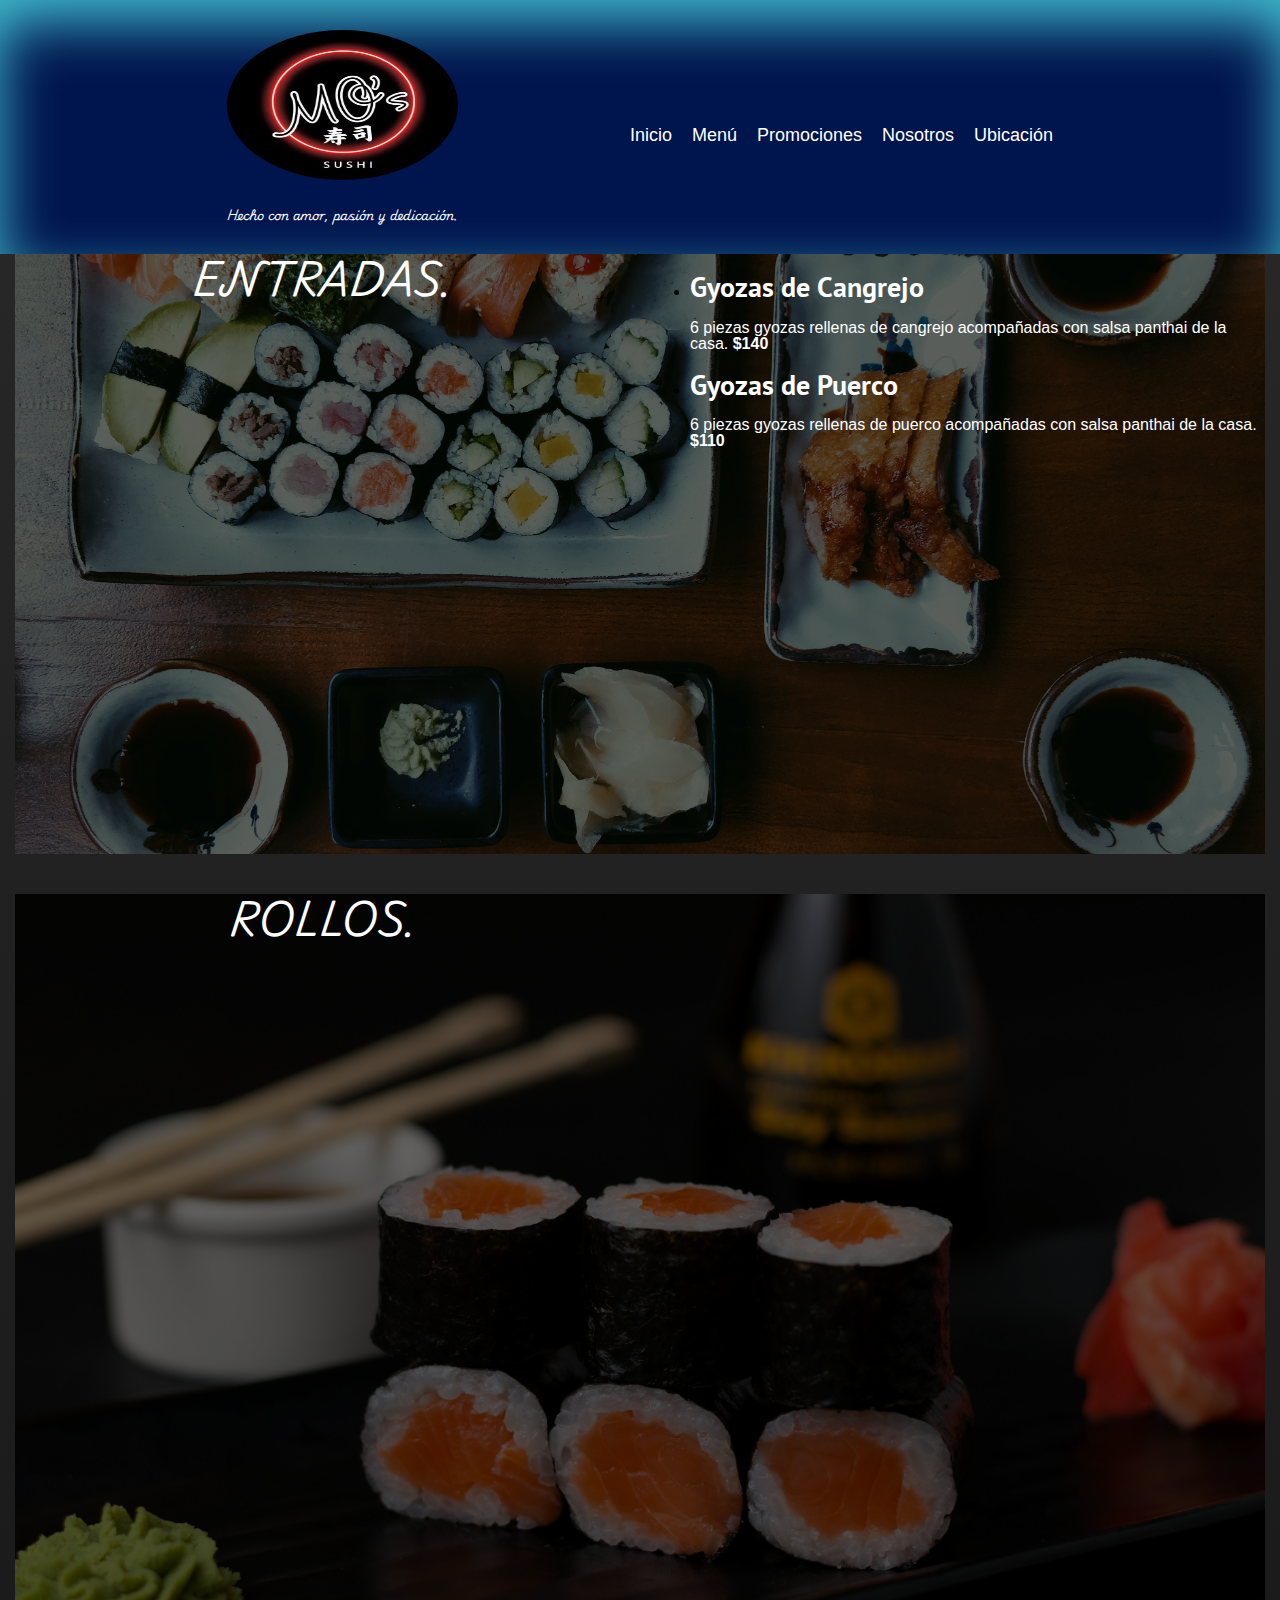
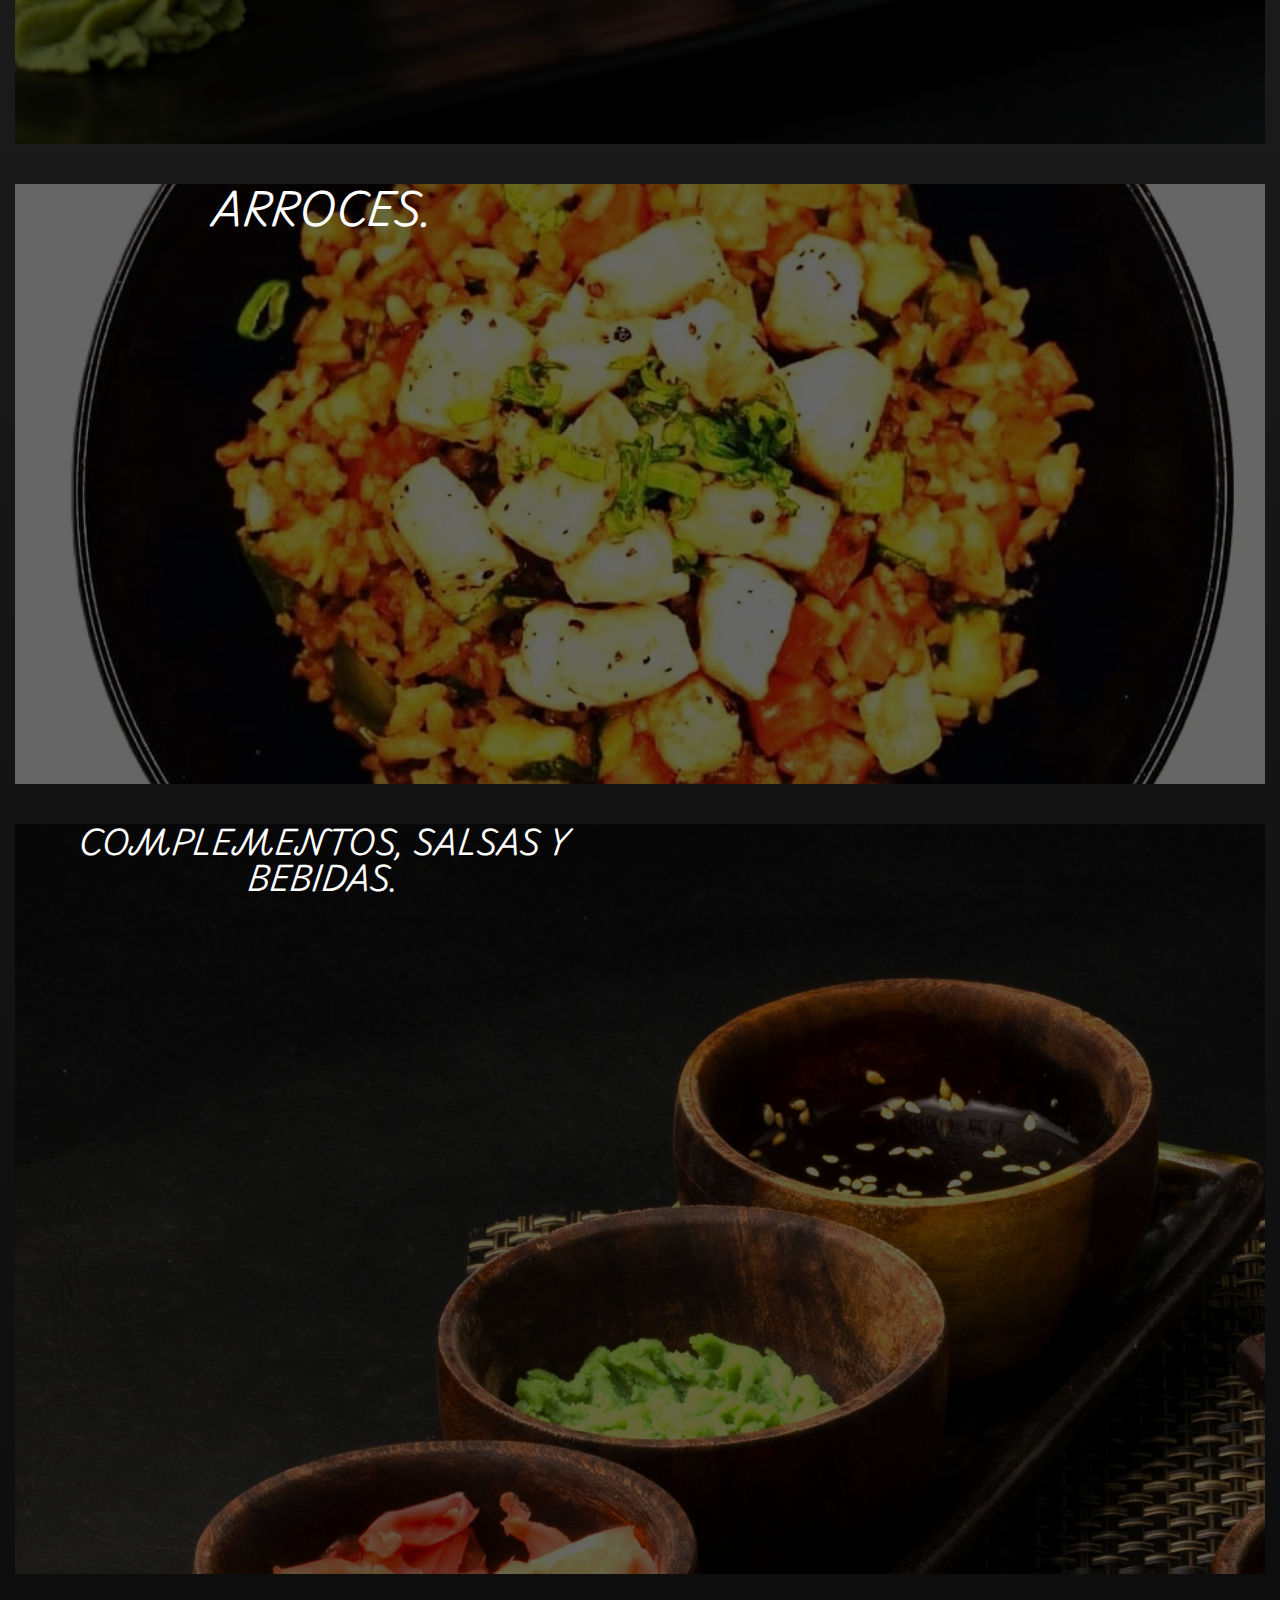
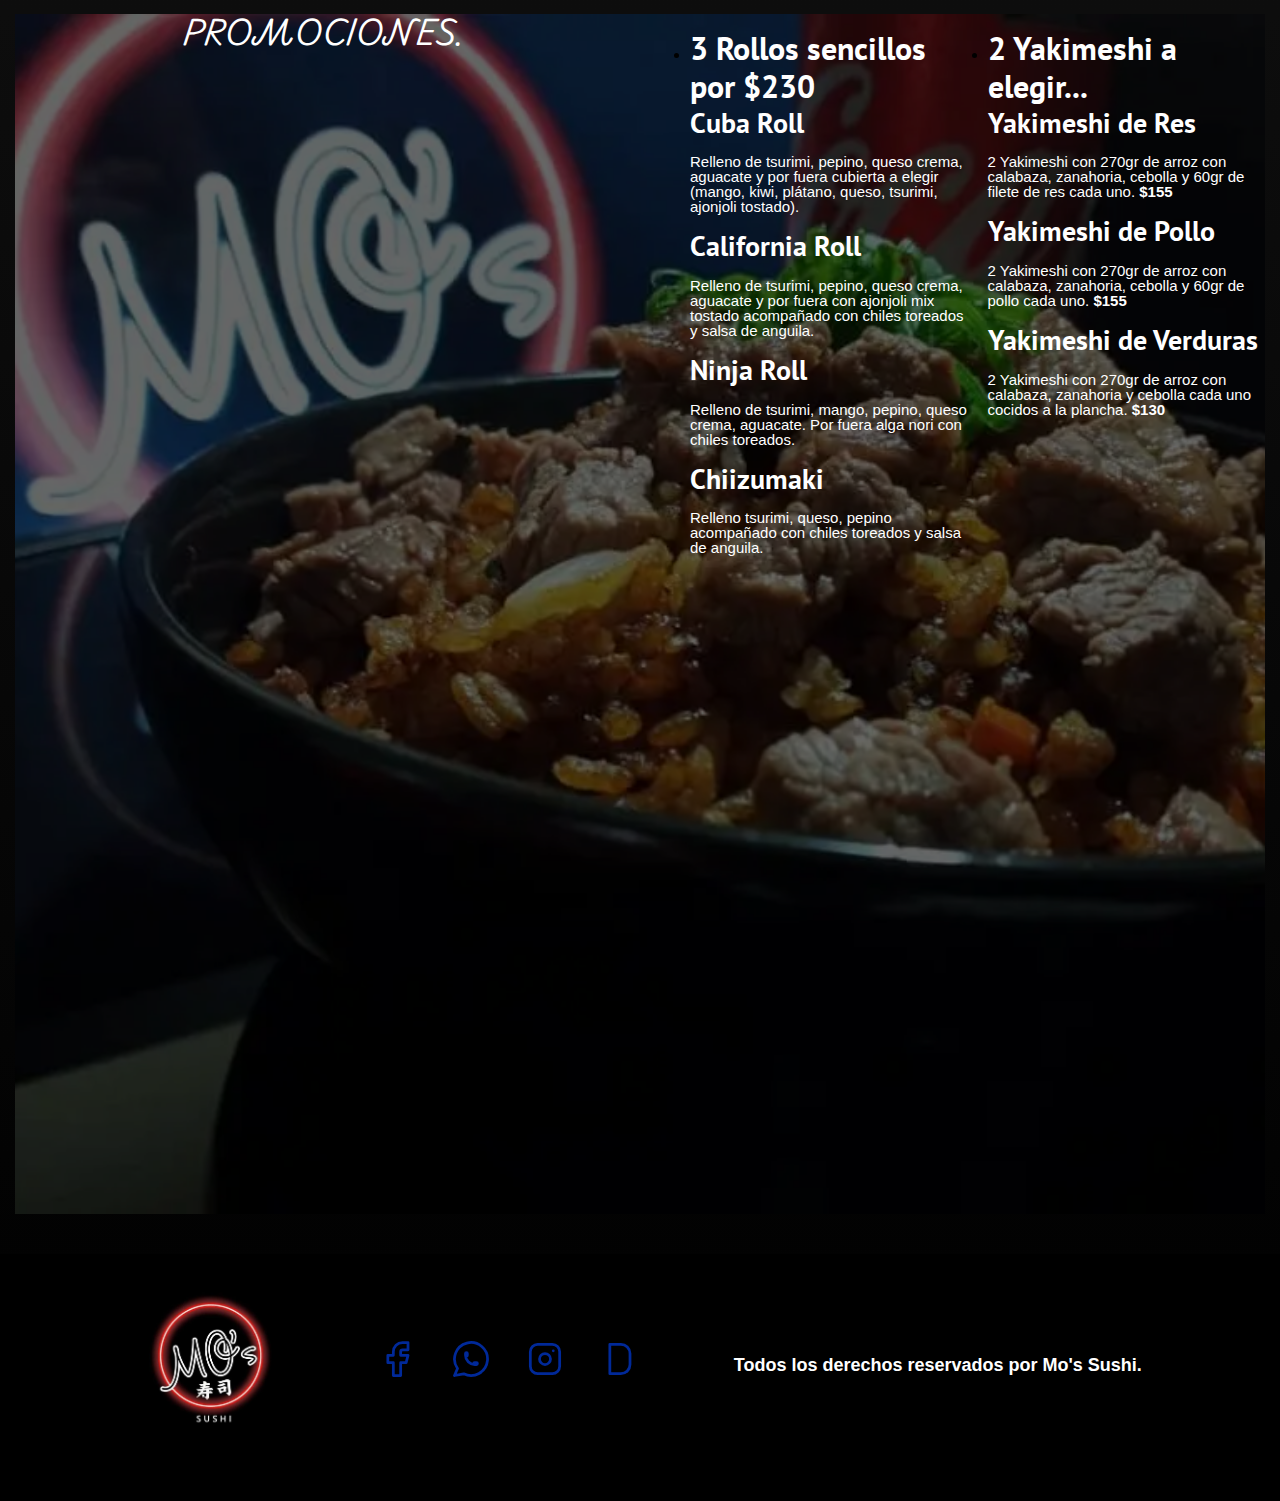
==== menu.html @ 06db09d9 "Proyecto de sushi" ====
<!DOCTYPE html>
<html lang="en">

<head>
    <meta charset="UTF-8">
    <meta name="viewport" content="width=device-width, initial-scale=1.0">
    <title>Sushi Mos Menu</title>
    <link rel="prefetch" href="menu.html" as="document">
    <link rel="preload" href="css/normalize.css" as="style">
    <link rel="stylesheet" href="css/normalize.css">
    <link rel="preload" href="css/styles.css" as="style">
    <link rel="stylesheet" href="css/styles.css">
    <link rel="preload"
        href="https://fonts.googleapis.com/css2?family=PT+Sans:ital,wght@0,400;0,700;1,400;1,700&display=swap"
        crossorigin="crossorigin" as="font">
    <link href="https://fonts.googleapis.com/css2?family=PT+Sans:ital,wght@0,400;0,700;1,400;1,700&display=swap"
        rel="stylesheet">
    <link rel="preload"
        href="https://fonts.googleapis.com/css2?family=Open+Sans:ital,wght@0,300..800;1,300..800&family=PT+Sans:ital,wght@0,400;0,700;1,400;1,700&display=swap"
        crossorigin="crossorigin" as="font">
    <link
        href="https://fonts.googleapis.com/css2?family=Open+Sans:ital,wght@0,300..800;1,300..800&family=PT+Sans:ital,wght@0,400;0,700;1,400;1,700&display=swap"
        rel="stylesheet">
    <link rel="preload" href="https://fonts.googleapis.com/css2?family=Playwrite+DK+Loopet:wght@100..400&display=swap"
        crossorigin="crossorigin" as="font">
    <link href="https://fonts.googleapis.com/css2?family=Playwrite+DK+Loopet:wght@100..400&display=swap"
        rel="stylesheet" as="font">
</head>

<body>
    <header class="header centro">
        <div class="contenedor">
            <div class="barra">
                <a href="index.html">
                    <picture>
                        <source loading="lazy" srcset="src/mos.webp" type="image/webp">
                        <img class="logo" src="src/mos.jpg" alt="Logotipo">
                    </picture>
                    <p class="slogan">Hecho con amor, pasión y dedicación.</p>
                </a>
                <div class="nav-bg">
                    <nav class="navegacion">
                        <a href="index.html" class="navegacion__enlace">Inicio</a>
                        <a href="menu.html" class="navegacion__enlace">Menú</a>
                        <a href="promo.html" class="navegacion__enlace">Promociones</a>
                        <a href="nosotros.html" class="navegacion__enlace">Nosotros</a>
                        <a href="ubicacion.html" class="navegacion__enlace">Ubicación</a>
                    </nav>
                </div>
            </div>
        </div>
    </header>

    <main class="separador">
        <div class="espacio">
            <section class="fondo-entrada">
                <div class="oscuro acomodar">
                    <h2 class="centrar-text no-margin">ENTRADAS.</h2>
                    <div>
                        <ul class="parrafoMenu">
                            <li>
                                <h4>Gyozas de Cangrejo</h4>
                                <p>6 piezas gyozas rellenas de cangrejo acompañadas con salsa panthai de la casa.
                                    <span>$140</span></p>
                            </li>
                            <li>
                                <h4>Gyozas de Puerco</h4>
                                <p>6 piezas gyozas rellenas de puerco acompañadas con salsa panthai de la casa.
                                    <span>$110</span></p>
                            </li>
                        </ul>
                    </div>
                </div>
            </section>
            <section class="fondo-rollo">
                <div class="oscuro acomodar">
                    <h2 class="centrar-text no-margin">ROLLOS.</h2>
                    <div>
                        <ul class="parrafoMenu acomodar">
                            <li>
                                <h4>Ninja Roll</h4>
                                <p>Relleno de tsurimi, mango, pepino, queso crema, aguacate. Por fuera alga nori con
                                    chiles toreados y salsa de anguila. <span>$100</span></p>

                                <h4>Chiizumaki</h4>
                                <p>Acompañado con 100gr de arroz, relleno a elegir (tsurimi con queso, pepino con queso,
                                    queso), cubierto de alga nori con chiles toreados y salsa de anguila.
                                    <span>$95</span></p>

                                <h4>Cuba Roll</h4>
                                <p>Relleno de tsurimi, pepino, queso crema, aguacate y por fuera 2 cubiertas a elegir
                                    (mango, kiwi, queso, tsurimi, ajonjoli tostado). <span>$90</span></p>

                                <h4>California Roll</h4>
                                <p>Relleno de tsurimi, pepino, queso crema, aguacate y por fuera con ajonjoli mix
                                    tostado acompañado con chiles toreados y salsa de anguila. <span>$90</span></p>
                            </li>
                        </ul>
                    </div>
                </div>
            </section>
            <section class="fondo-arroz">
                <div class="oscuro acomodar">
                    <h2 class="centrar-text no-margin">ARROCES.</h2>
                    <div>
                        <ul class="parrafoMenu acomodar">
                            <li>
                                <h4>Yakimeshi de Res</h4>
                                <p>270gr de arroz frito con calabaza, zanahoria, cebolla y 60gr de filete de res
                                    acompañado con chiles toreados. <span>$90</span></p>

                                <h4>Yakimeshi de Pollo</h4>
                                <p>270gr de arroz frito con calabaza, zanahoria, cebolla y 60gr de pollo acompañado con
                                    chiles toreados. <span>$85</span></p>

                                <h4>Yakimeshi de Verduras</h4>
                                <p>270gr de arroz frito con calabaza, zanahoria y cebolla, cocido a la plancha
                                    acompañado con chiles toreados. <span>$75</span></p>
                            </li>
                        </ul>
                    </div>
                </div>
            </section>
            <section class="fondo-salsa">
                <div class="oscuro acomodar">
                    <h2 class="centrar-text no-margin">COMPLEMENTOS, SALSAS Y BEBIDAS.</h2>
                    <div>
                        <ul class="parrafoMenu acomodar">
                            <li>
                                <h4>Acompaña tus platillos con:</h4>
                                <p>Salsa de anguila <span>$17</span></p>
                                <p>Salsa Panthai de la casa <span>$17</span></p>
                                <p>60gr de filete de res a la plancha <span>$15</span></p>
                                <p>60 gr de pollo a la plancha <span>$13</span></p>
                                <p>Mayonesa de morita <span>$12</span></p>
                                <p>Soya con chiles toreados <span>$9</span></p>
                                <p>Soya natural <span>$6</span></p>
                            </li>
                            <li>
                                <h4>Para tomar...</h4>
                                <p>Coca Cola 600ml <span>$30</span></p>
                                <p>Coca Cola light 600ml <span>$30</span></p>
                                <p>Delaware punch 600ml <span>$30</span></p>
                                <p>Sidral Mundet 600ml <span>$30</span></p>
                                <p>Sprite 600ml <span>$30</span></p>
                            </li>
                        </ul>
                    </div>
                </div>
            </section>
            <section class="fondo-promo">
                <div class="oscuro acomodar">
                    <h2 class="centrar-text no-margin">PROMOCIONES.</h2>
                    <ul class=" acomodar reducir">
                        <li>
                            <h3>3 Rollos sencillos por <span>$230</span></h3>
                            <h4>Cuba Roll</h4>
                            <p>Relleno de tsurimi, pepino, queso crema, aguacate y por fuera cubierta a elegir (mango,
                                kiwi, plátano, queso, tsurimi, ajonjoli tostado).</p>
                            <h4>California Roll</h4>
                            <p>Relleno de tsurimi, pepino, queso crema, aguacate y por fuera con ajonjoli mix tostado
                                acompañado con chiles toreados y salsa de anguila.</p>
                            <h4>Ninja Roll</h4>
                            <p>Relleno de tsurimi, mango, pepino, queso crema, aguacate. Por fuera alga nori con chiles
                                toreados.</p>
                            <h4>Chiizumaki</h4>
                            <p>Relleno tsurimi, queso, pepino acompañado con chiles toreados y salsa de anguila.</p>
                        </li>
                        <li>
                            <h3>2 Yakimeshi a elegir...</h3>
                            <h4>Yakimeshi de Res</h4>
                            <p>2 Yakimeshi con 270gr de arroz con calabaza, zanahoria, cebolla y 60gr de filete de res
                                cada uno. <span>$155</span></p>
                            <h4>Yakimeshi de Pollo</h4>
                            <p>2 Yakimeshi con 270gr de arroz con calabaza, zanahoria, cebolla y 60gr de pollo cada uno.
                                <span>$155</span></p>
                            <h4>Yakimeshi de Verduras</h4>
                            <p>2 Yakimeshi con 270gr de arroz con calabaza, zanahoria y cebolla cada uno cocidos a la
                                plancha. <span>$130</span></p>
                        </li>
                    </ul>
                </div>
            </section>
        </div>
    </main>

    <footer class="footer">
        <div class="contenedor">
            <div class="barra">
                <a href="index.html">
                    <picture>
                        <source loading="lazy" srcset="src/mos.webp" type="image/webp">
                        <img class="logo" src="src/mos.jpg" alt="Logotipo">
                    </picture>
                </a>
                <div class="iconos">
                    <a href="https://www.facebook.com/profile.php?id=100039677903976&mibextid=ZbWKwL">
                        <svg xmlns="http://www.w3.org/2000/svg" class="icon icon-tabler icon-tabler-brand-facebook"
                            width="44" height="44" viewBox="0 0 24 24" stroke-width="1.5" stroke="#002999" fill="none"
                            stroke-linecap="round" stroke-linejoin="round">
                            <path stroke="none" d="M0 0h24v24H0z" fill="none" />
                            <path d="M7 10v4h3v7h4v-7h3l1 -4h-4v-2a1 1 0 0 1 1 -1h3v-4h-3a5 5 0 0 0 -5 5v2h-3" />
                        </svg>
                    </a>
                    <a href="ubicacion.html">
                        <svg xmlns="http://www.w3.org/2000/svg" class="icon icon-tabler icon-tabler-brand-whatsapp"
                            width="44" height="44" viewBox="0 0 24 24" stroke-width="1.5" stroke="#002999" fill="none"
                            stroke-linecap="round" stroke-linejoin="round">
                            <path stroke="none" d="M0 0h24v24H0z" fill="none" />
                            <path d="M3 21l1.65 -3.8a9 9 0 1 1 3.4 2.9l-5.05 .9" />
                            <path
                                d="M9 10a.5 .5 0 0 0 1 0v-1a.5 .5 0 0 0 -1 0v1a5 5 0 0 0 5 5h1a.5 .5 0 0 0 0 -1h-1a.5 .5 0 0 0 0 1" />
                        </svg>
                    </a>
                    <a href="https://www.instagram.com/invites/contact/?igsh=rjx7z2upl3a8&utm_content=nuzlxtv">
                        <svg xmlns="http://www.w3.org/2000/svg" class="icon icon-tabler icon-tabler-brand-instagram"
                            width="44" height="44" viewBox="0 0 24 24" stroke-width="1.5" stroke="#002999" fill="none"
                            stroke-linecap="round" stroke-linejoin="round">
                            <path stroke="none" d="M0 0h24v24H0z" fill="none" />
                            <path d="M4 4m0 4a4 4 0 0 1 4 -4h8a4 4 0 0 1 4 4v8a4 4 0 0 1 -4 4h-8a4 4 0 0 1 -4 -4z" />
                            <path d="M12 12m-3 0a3 3 0 1 0 6 0a3 3 0 1 0 -6 0" />
                            <path d="M16.5 7.5l0 .01" />
                        </svg>
                    </a>
                    <a href="ubicacion.html">
                        <svg xmlns="http://www.w3.org/2000/svg" class="icon icon-tabler icon-tabler-letter-d" width="44"
                            height="44" viewBox="0 0 24 24" stroke-width="1.5" stroke="#002999" fill="none"
                            stroke-linecap="round" stroke-linejoin="round">
                            <path stroke="none" d="M0 0h24v24H0z" fill="none" />
                            <path d="M7 4h6a5 5 0 0 1 5 5v6a5 5 0 0 1 -5 5h-6v-16" />
                        </svg>
                    </a>
                </div>
                <p class="parrafo-footer">Todos los derechos reservados por Mo's Sushi. </p>
            </div>
        </div>
    </footer>
    <script src="js/modernizer.js"></script>
    <script src="js/efecto.js"></script>
</body>

</html>
---- css/styles.css ----
:root {
    --fuenteTit: 'PT Sans', sans-serif;
    --fuentePar: 'Open Sand', sans-serif;
    --slogP: "Playwrite DK Loopet", cursive;
    --sec: #00144d;
    --sec2: #002999;
    --secC: #528ab8;
    --neon: #6ef5fa;
    --blan: #fff;
    --neg: #000;
    --mate: #292929;
}

html {
    box-sizing: border-box;
    font-size: 62.5%;
}

*,
*:before,
*:after {
    box-sizing: inherit;
}

body {
    font-family: var(--fuentePar);
    font-size: 1.6rem;
    line-height: 2;
    background-image: linear-gradient(to top, var(--neg) 0%, var(--mate) 100%);
}

/*global*/
.contenedor {
    width: min(100%, 120rem);
    margin: 0 auto;
}

a {
    text-decoration: none;
}

h1,
h2,
h3,
h4 {
    font-family: var(--fuenteTit);
    line-height: 1.2;
    color: var(--blan);
    margin: 0;
}

h1 {
    font-size: 4.8rem;
}

h2 {
    font-size: 4rem;
    font-family: var(--slogP);
}

h3 {
    font-size: 3.2rem;
}

h4 {
    font-size: 2.8rem;
}

p {
    color: var(--blan);
}

img {
    width: 100%;
}

/*utilidades*/
.no-margin {
    margin: 0;
}

.no-padding {
    padding: 0;
}

.centrar-text {
    text-align: center;
}

.centro {
    text-align: center;
}

/*Parte de la barra de navegacion*/
@media(max-width: 768px) {
    .slogan {
        font-size: 1.2rem;
        font-family: var(--slogP);
        background-color: var(--neg);
        margin-top: -1.1rem;
    }
}

.slogan {
    font-size: 1.2rem;
    font-family: var(--slogP);
}

@media(min-width: 768px) {
    .header {
        /*background-color: var(--sec);
        box-shadow: inset 0 0 2rem var(--neon), 0 0 2rem var(--neon);*/
        background-color: var(--sec);
        -webkit-box-shadow: inset 1px 23px 58px -2px rgba(84, 242, 247, 0.78);
        -moz-box-shadow: inset 1px 23px 58px -2px rgba(84, 242, 247, 0.78);
        box-shadow: inset 1px 23px 58px -2px rgba(84, 242, 247, 0.78);
    }
}

.header {
    /*
    background-color: var(--sec);
    box-shadow: inset 0 0 2rem var(--neon);*/
    background-color: var(--sec);
    -webkit-box-shadow: inset 1px 23px 58px -2px rgba(84, 242, 247, 0.78);
    -moz-box-shadow: inset 1px 23px 58px -2px rgba(84, 242, 247, 0.78);
    box-shadow: inset 1px 23px 58px -2px rgba(84, 242, 247, 0.78);
}

@media(min-width: 768px) {
    .barra {
        display: flex;
        justify-content: space-evenly;
        align-items: center;
        padding: 1.5rem;
        padding-top: 3rem;
    }
}

@media(min-width: 768px) {
    .logo {
        height: 15rem;
        width: 100%;
        border-radius: 50%;
    }
}

@media(min-width: 768px) {
    .navegacion {
        display: flex;
        gap: 2rem;
    }
}

.navegacion__enlace {
    display: block;
    text-align: center;
    font-size: 1.8rem;
    color: var(--blan);
}

.navegacion a:hover {
    background-color: var(--secC);
    border-radius: 1rem;
    cursor: pointer;
}

.webp .imagen {
    background-image: url(../src/1.webp);
}

.no-webp .imagen {
    background-image: url(../src/1.jpeg);
}

.imagen {
    height: 70rem;
    background-size: cover;
    background-repeat: no-repeat;
    background-position: center center;
    margin-bottom: 4rem;
}

.webp .imagen2 {
    background-image: url(../src/2.webp);
}

.no-webp .imagen2 {
    background-image: url(../src/2.jpeg);
}

.imagen2 {
    height: 70rem;
    background-size: cover;
    background-repeat: no-repeat;
    background-position: center center;
    margin-bottom: 4rem;
}

.webp .imagen3 {
    background-image: url(../src/3.webp);
}

.no-webp .imagen3 {
    background-image: url(../src/3.jpeg);
}

.imagen3 {
    height: 70rem;
    background-size: cover;
    background-repeat: no-repeat;
    background-position: center center;
    margin-bottom: 4rem;
}

.imagen__texto {
    text-align: center;
    font-weight: normal;
}

.cursiva {
    font-style: italic;
}

.ver p {
    font-size: 2.2rem;
    font-weight: normal;
    background-color: var(--sec);
    border-radius: 1rem;
    cursor: pointer;
    width: 15rem;
    text-transform: uppercase;
    margin: -3rem;

}

.ver p:hover {
    background-color: var(--secC);
}

.boton-centro {
    display: grid;
    place-items: center;
    margin-top: 40rem;
}

/*Parte menú*/
.parrafoMenu {
    opacity: 0;
    transition: opacity 1s ease-in-out;
}

.parrafoMenu.visible {
    opacity: 1;
}

.separador {
    line-height: 1;
}

.espacio {
    padding: 0 1.5rem;
}

.webp .fondo-entrada {
    background-image: url(../src/5.webp);
}

.no-webp .fondo-entrada {
    background-image: url(../src/5.jpg);
}

.fondo-entrada {
    height: 60rem;
    background-size: cover;
    background-repeat: no-repeat;
    background-position: center center;
    margin-bottom: 4rem;
}

.oscuro {
    background-color: rgba(0, 0, 0, 0.6);
    height: 100%;
    ;
}

.webp .fondo-rollo {
    background-image: url(../src/6.webp);
}

.no-webp .fondo-rollo {
    background-image: url(../src/6.jpg);
}

.fondo-rollo {
    height: 85rem;
    background-size: cover;
    background-repeat: no-repeat;
    background-position: center center;
    margin-bottom: 4rem;
}

.webp .fondo-arroz {
    background-image: url(../src/7.webp);
}

.no-webp .fondo-arroz {
    background-image: url(../src/7.jpeg);
}

.fondo-arroz {
    height: 60rem;
    background-size: cover;
    background-repeat: no-repeat;
    background-position: center center;
    margin-bottom: 4rem;
}

.webp .fondo-salsa {
    background-image: url(../src/8.webp);
}

.no-webp .fondo-salsa {
    background-image: url(../src/8.jpg);
}

.fondo-salsa {
    height: 75rem;
    background-size: cover;
    background-repeat: no-repeat;
    background-position: center center;
    margin-bottom: 4rem;
}

.fondo-salsa h2 {
    font-size: 3rem;
}

.webp .fondo-promo {
    background-image: url(../src/9.webp);
}

.no-webp .fondo-promo {
    background-image: url(../src/9.jpeg);
}

.fondo-promo {
    height: 120rem;
    background-size: cover;
    background-repeat: no-repeat;
    background-position: center center;
    margin-bottom: 4rem;
}

.fondo-promo h2 {
    font-size: 3rem;
}

.webp .fondo-promo2 {
    background-image: url(../src/10.webp);
}

.no-webp .fondo-promo2 {
    background-image: url(../src/10.jpg);
}

.fondo-promo2 {
    height: 120rem;
    background-size: cover;
    background-repeat: no-repeat;
    background-position: center center;
    margin-bottom: 4rem;
}

.fondo-promo2 h2 {
    font-size: 3rem;
}

span {
    font-weight: bold;
}

@media(min-width: 768px) {
    .acomodar {
        display: grid;
        grid-template-columns: repeat(2, 1fr);
        gap: 2rem;
    }
}

@media(min-width: 768px) {
    .acomodar2 {
        text-align: justify;
        display: grid;
        grid-template-columns: repeat(2, 1fr);
        gap: 4rem;
        list-style: none;
        margin-top: 3rem;
    }
}

@media(min-width: 768px) {
    .reducir {
        font-size: 1.5rem;
    }
}

/*sección nosotros*/

.nosotros,
h1 {
    display: grid;
    grid-template-rows: repeat(2, auto);
    padding: 1.5rem;
}

@media(min-width: 768px) {
    .nosotros {
        grid-template-columns: repeat(2, 1fr);
        column-gap: 2rem;
    }
}

.nosotros__imagen {
    grid-row: 1/2;
    border-radius: .5rem;
}

@media(min-width: 768px) {
    .nosotros__imagen {
        grid-column: 2/3;
    }
}

/*sección ubicación*/
@media(min-width: 768px) {
    .cp {
        display: grid;
        grid-template-columns: 2fr 1fr;
        column-gap: 4rem;
    }
}

.texto {
    font-family: var(--slogP);
    font-size: 1.2rem;
}

.pading {
    padding: .7rem;
}

.ubica,
h1 {
    display: grid;
    grid-template-rows: repeat(2, auto);
    padding: 1.5rem;
}

.cursiva {
    font-family: var(--slogP);
}

@media(min-width: 768px) {
    .ubica {
        grid-template-columns: repeat(2, 1fr);
        column-gap: 2rem;
    }
}

.imagenDidi {
    height: 7rem;
    width: 7rem;
    border-radius: 1rem;
}

.imagenPedido {
    height: 60rem;
}

.sidebar {
    padding: 1.5rem;
}

.puntos {
    list-style: none;
}

.widget-side {
    border-bottom: 1px solid var(--sec2);
    margin-bottom: 2rem;
}

.widget-side:last-of-type {
    border: none;
    margin-bottom: 0;
}

.widget-side_label,
.side_label {
    font-family: var(--fuenteTit);
    font-weight: bold;
    font-size: 2rem;
}

.widget-side_info,
.side_info {
    font-weight: normal;
    font-size: 2rem;
}

/*Parte footer*/
.footer {
    background-color: var(--neg);
    font-size: 1.8rem;
    color: var(--blan);
    padding-bottom: 4rem;
}

.iconos {
    display: flex;
    justify-content: space-between;
    align-items: center;
    gap: 3rem;
    padding: 1rem;
}

.parrafo-footer {
    font-weight: bold;
    padding: 1rem;
}
---- css/styles.css ----
:root {
    --fuenteTit: 'PT Sans', sans-serif;
    --fuentePar: 'Open Sand', sans-serif;
    --slogP: "Playwrite DK Loopet", cursive;
    --sec: #00144d;
    --sec2: #002999;
    --secC: #528ab8;
    --neon: #6ef5fa;
    --blan: #fff;
    --neg: #000;
    --mate: #292929;
}

html {
    box-sizing: border-box;
    font-size: 62.5%;
}

*,
*:before,
*:after {
    box-sizing: inherit;
}

body {
    font-family: var(--fuentePar);
    font-size: 1.6rem;
    line-height: 2;
    background-image: linear-gradient(to top, var(--neg) 0%, var(--mate) 100%);
}

/*global*/
.contenedor {
    width: min(100%, 120rem);
    margin: 0 auto;
}

a {
    text-decoration: none;
}

h1,
h2,
h3,
h4 {
    font-family: var(--fuenteTit);
    line-height: 1.2;
    color: var(--blan);
    margin: 0;
}

h1 {
    font-size: 4.8rem;
}

h2 {
    font-size: 4rem;
    font-family: var(--slogP);
}

h3 {
    font-size: 3.2rem;
}

h4 {
    font-size: 2.8rem;
}

p {
    color: var(--blan);
}

img {
    width: 100%;
}

/*utilidades*/
.no-margin {
    margin: 0;
}

.no-padding {
    padding: 0;
}

.centrar-text {
    text-align: center;
}

.centro {
    text-align: center;
}

/*Parte de la barra de navegacion*/
@media(max-width: 768px) {
    .slogan {
        font-size: 1.2rem;
        font-family: var(--slogP);
        background-color: var(--neg);
        margin-top: -1.1rem;
    }
}

.slogan {
    font-size: 1.2rem;
    font-family: var(--slogP);
}

@media(min-width: 768px) {
    .header {
        /*background-color: var(--sec);
        box-shadow: inset 0 0 2rem var(--neon), 0 0 2rem var(--neon);*/
        background-color: var(--sec);
        -webkit-box-shadow: inset 1px 23px 58px -2px rgba(84, 242, 247, 0.78);
        -moz-box-shadow: inset 1px 23px 58px -2px rgba(84, 242, 247, 0.78);
        box-shadow: inset 1px 23px 58px -2px rgba(84, 242, 247, 0.78);
    }
}

.header {
    /*
    background-color: var(--sec);
    box-shadow: inset 0 0 2rem var(--neon);*/
    background-color: var(--sec);
    -webkit-box-shadow: inset 1px 23px 58px -2px rgba(84, 242, 247, 0.78);
    -moz-box-shadow: inset 1px 23px 58px -2px rgba(84, 242, 247, 0.78);
    box-shadow: inset 1px 23px 58px -2px rgba(84, 242, 247, 0.78);
}

@media(min-width: 768px) {
    .barra {
        display: flex;
        justify-content: space-evenly;
        align-items: center;
        padding: 1.5rem;
        padding-top: 3rem;
    }
}

@media(min-width: 768px) {
    .logo {
        height: 15rem;
        width: 100%;
        border-radius: 50%;
    }
}

@media(min-width: 768px) {
    .navegacion {
        display: flex;
        gap: 2rem;
    }
}

.navegacion__enlace {
    display: block;
    text-align: center;
    font-size: 1.8rem;
    color: var(--blan);
}

.navegacion a:hover {
    background-color: var(--secC);
    border-radius: 1rem;
    cursor: pointer;
}

.webp .imagen {
    background-image: url(../src/1.webp);
}

.no-webp .imagen {
    background-image: url(../src/1.jpeg);
}

.imagen {
    height: 70rem;
    background-size: cover;
    background-repeat: no-repeat;
    background-position: center center;
    margin-bottom: 4rem;
}

.webp .imagen2 {
    background-image: url(../src/2.webp);
}

.no-webp .imagen2 {
    background-image: url(../src/2.jpeg);
}

.imagen2 {
    height: 70rem;
    background-size: cover;
    background-repeat: no-repeat;
    background-position: center center;
    margin-bottom: 4rem;
}

.webp .imagen3 {
    background-image: url(../src/3.webp);
}

.no-webp .imagen3 {
    background-image: url(../src/3.jpeg);
}

.imagen3 {
    height: 70rem;
    background-size: cover;
    background-repeat: no-repeat;
    background-position: center center;
    margin-bottom: 4rem;
}

.imagen__texto {
    text-align: center;
    font-weight: normal;
}

.cursiva {
    font-style: italic;
}

.ver p {
    font-size: 2.2rem;
    font-weight: normal;
    background-color: var(--sec);
    border-radius: 1rem;
    cursor: pointer;
    width: 15rem;
    text-transform: uppercase;
    margin: -3rem;

}

.ver p:hover {
    background-color: var(--secC);
}

.boton-centro {
    display: grid;
    place-items: center;
    margin-top: 40rem;
}

/*Parte menú*/
.parrafoMenu {
    opacity: 0;
    transition: opacity 1s ease-in-out;
}

.parrafoMenu.visible {
    opacity: 1;
}

.separador {
    line-height: 1;
}

.espacio {
    padding: 0 1.5rem;
}

.webp .fondo-entrada {
    background-image: url(../src/5.webp);
}

.no-webp .fondo-entrada {
    background-image: url(../src/5.jpg);
}

.fondo-entrada {
    height: 60rem;
    background-size: cover;
    background-repeat: no-repeat;
    background-position: center center;
    margin-bottom: 4rem;
}

.oscuro {
    background-color: rgba(0, 0, 0, 0.6);
    height: 100%;
    ;
}

.webp .fondo-rollo {
    background-image: url(../src/6.webp);
}

.no-webp .fondo-rollo {
    background-image: url(../src/6.jpg);
}

.fondo-rollo {
    height: 85rem;
    background-size: cover;
    background-repeat: no-repeat;
    background-position: center center;
    margin-bottom: 4rem;
}

.webp .fondo-arroz {
    background-image: url(../src/7.webp);
}

.no-webp .fondo-arroz {
    background-image: url(../src/7.jpeg);
}

.fondo-arroz {
    height: 60rem;
    background-size: cover;
    background-repeat: no-repeat;
    background-position: center center;
    margin-bottom: 4rem;
}

.webp .fondo-salsa {
    background-image: url(../src/8.webp);
}

.no-webp .fondo-salsa {
    background-image: url(../src/8.jpg);
}

.fondo-salsa {
    height: 75rem;
    background-size: cover;
    background-repeat: no-repeat;
    background-position: center center;
    margin-bottom: 4rem;
}

.fondo-salsa h2 {
    font-size: 3rem;
}

.webp .fondo-promo {
    background-image: url(../src/9.webp);
}

.no-webp .fondo-promo {
    background-image: url(../src/9.jpeg);
}

.fondo-promo {
    height: 120rem;
    background-size: cover;
    background-repeat: no-repeat;
    background-position: center center;
    margin-bottom: 4rem;
}

.fondo-promo h2 {
    font-size: 3rem;
}

.webp .fondo-promo2 {
    background-image: url(../src/10.webp);
}

.no-webp .fondo-promo2 {
    background-image: url(../src/10.jpg);
}

.fondo-promo2 {
    height: 120rem;
    background-size: cover;
    background-repeat: no-repeat;
    background-position: center center;
    margin-bottom: 4rem;
}

.fondo-promo2 h2 {
    font-size: 3rem;
}

span {
    font-weight: bold;
}

@media(min-width: 768px) {
    .acomodar {
        display: grid;
        grid-template-columns: repeat(2, 1fr);
        gap: 2rem;
    }
}

@media(min-width: 768px) {
    .acomodar2 {
        text-align: justify;
        display: grid;
        grid-template-columns: repeat(2, 1fr);
        gap: 4rem;
        list-style: none;
        margin-top: 3rem;
    }
}

@media(min-width: 768px) {
    .reducir {
        font-size: 1.5rem;
    }
}

/*sección nosotros*/

.nosotros,
h1 {
    display: grid;
    grid-template-rows: repeat(2, auto);
    padding: 1.5rem;
}

@media(min-width: 768px) {
    .nosotros {
        grid-template-columns: repeat(2, 1fr);
        column-gap: 2rem;
    }
}

.nosotros__imagen {
    grid-row: 1/2;
    border-radius: .5rem;
}

@media(min-width: 768px) {
    .nosotros__imagen {
        grid-column: 2/3;
    }
}

/*sección ubicación*/
@media(min-width: 768px) {
    .cp {
        display: grid;
        grid-template-columns: 2fr 1fr;
        column-gap: 4rem;
    }
}

.texto {
    font-family: var(--slogP);
    font-size: 1.2rem;
}

.pading {
    padding: .7rem;
}

.ubica,
h1 {
    display: grid;
    grid-template-rows: repeat(2, auto);
    padding: 1.5rem;
}

.cursiva {
    font-family: var(--slogP);
}

@media(min-width: 768px) {
    .ubica {
        grid-template-columns: repeat(2, 1fr);
        column-gap: 2rem;
    }
}

.imagenDidi {
    height: 7rem;
    width: 7rem;
    border-radius: 1rem;
}

.imagenPedido {
    height: 60rem;
}

.sidebar {
    padding: 1.5rem;
}

.puntos {
    list-style: none;
}

.widget-side {
    border-bottom: 1px solid var(--sec2);
    margin-bottom: 2rem;
}

.widget-side:last-of-type {
    border: none;
    margin-bottom: 0;
}

.widget-side_label,
.side_label {
    font-family: var(--fuenteTit);
    font-weight: bold;
    font-size: 2rem;
}

.widget-side_info,
.side_info {
    font-weight: normal;
    font-size: 2rem;
}

/*Parte footer*/
.footer {
    background-color: var(--neg);
    font-size: 1.8rem;
    color: var(--blan);
    padding-bottom: 4rem;
}

.iconos {
    display: flex;
    justify-content: space-between;
    align-items: center;
    gap: 3rem;
    padding: 1rem;
}

.parrafo-footer {
    font-weight: bold;
    padding: 1rem;
}
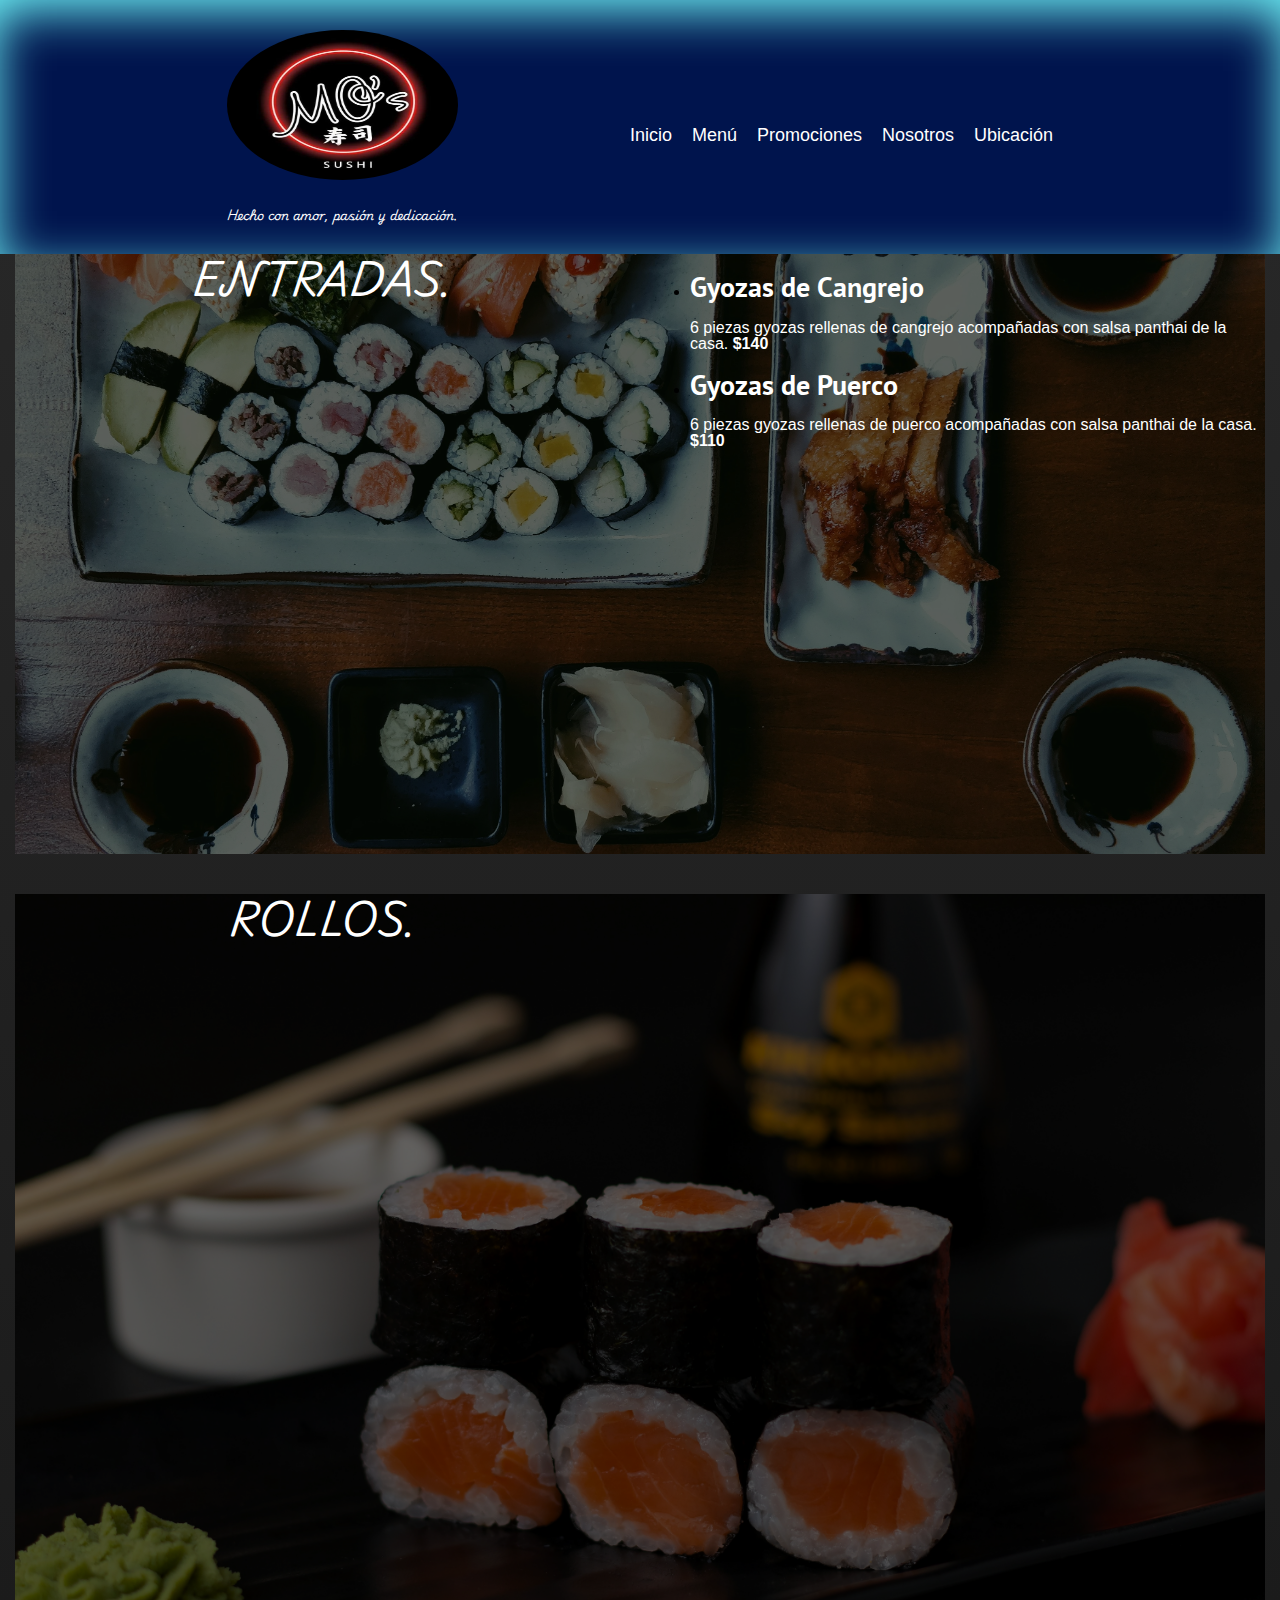
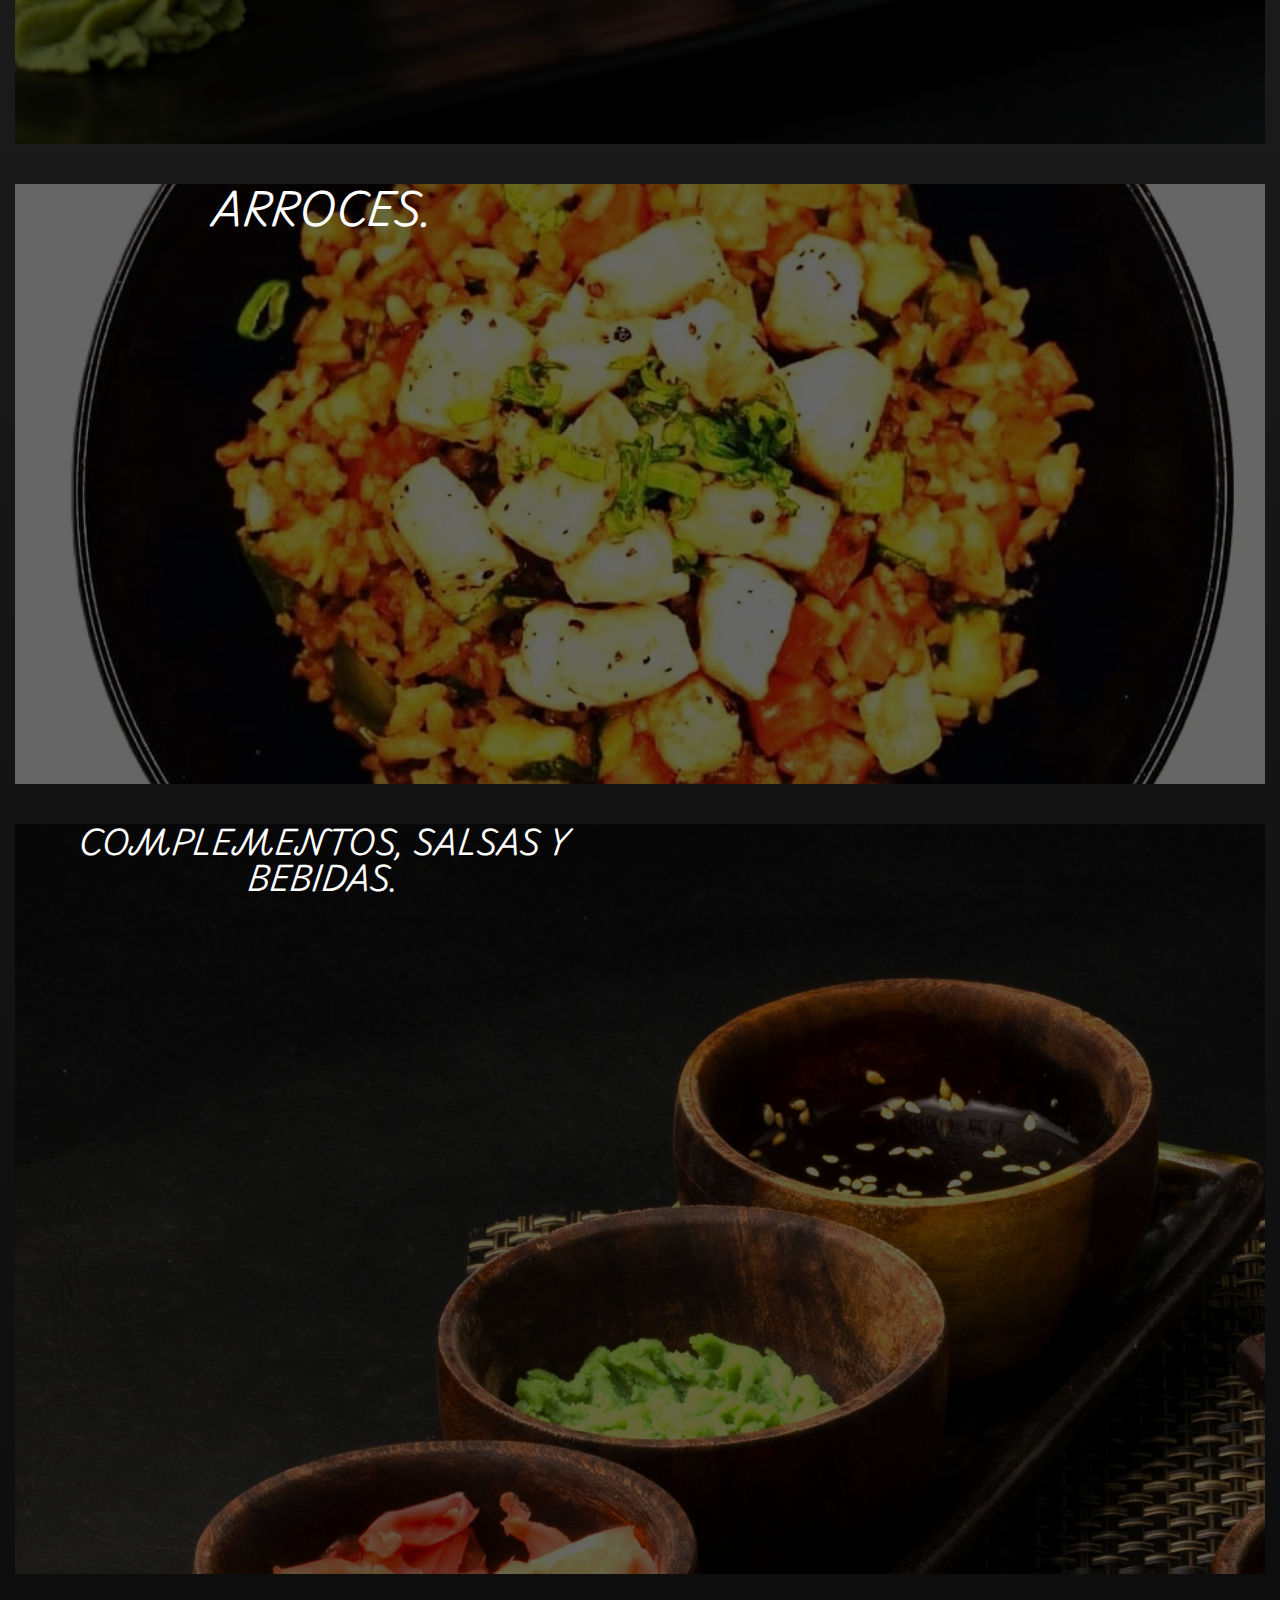
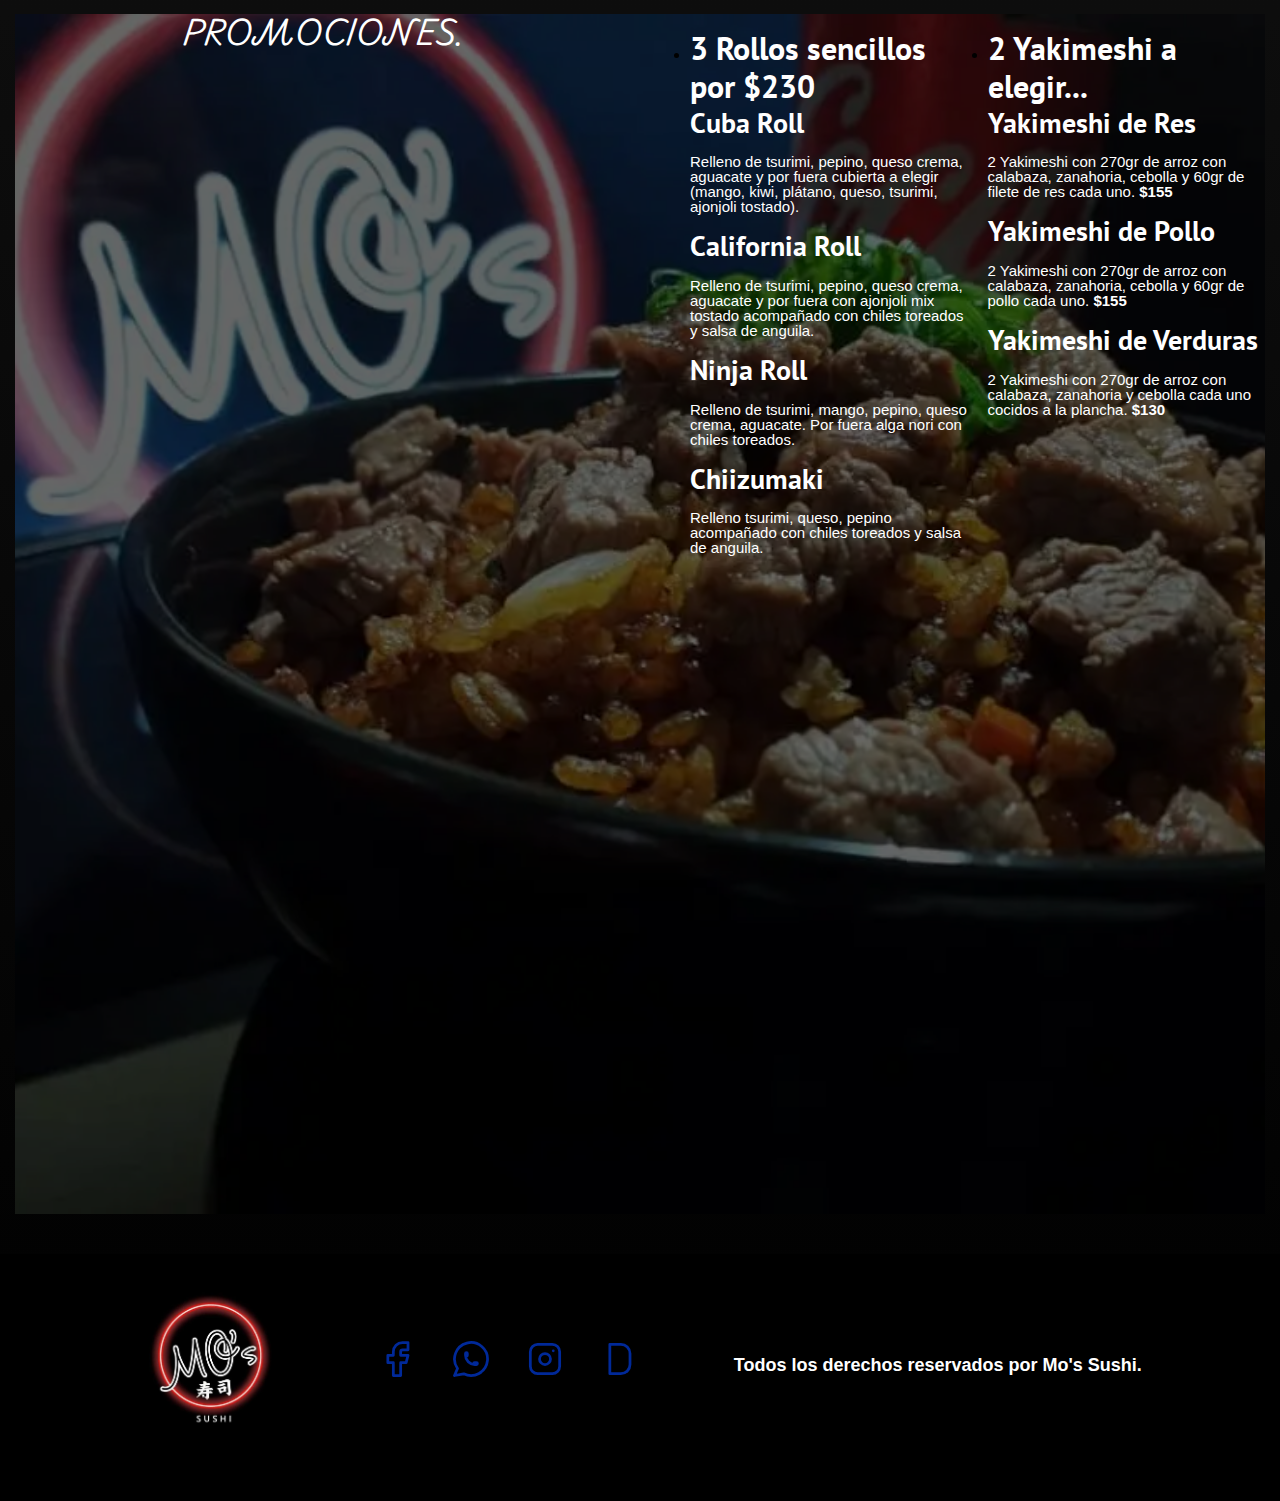
==== commit ef9d1e6e: "Se actualizaron los links de WA y didi, ya estan todos bien" ====
--- a/menu.html
+++ b/menu.html
@@ -202,7 +202,7 @@
                             <path d="M7 10v4h3v7h4v-7h3l1 -4h-4v-2a1 1 0 0 1 1 -1h3v-4h-3a5 5 0 0 0 -5 5v2h-3" />
                         </svg>
                     </a>
-                    <a href="ubicacion.html">
+                    <a href="https://wa.me/5525052828?text=Bienvenido%20a%20Sushi%20Mo%27s%2C%20%C2%BFEn%20qu%C3%A9%20puedo%20servirle%3F">
                         <svg xmlns="http://www.w3.org/2000/svg" class="icon icon-tabler icon-tabler-brand-whatsapp"
                             width="44" height="44" viewBox="0 0 24 24" stroke-width="1.5" stroke="#002999" fill="none"
                             stroke-linecap="round" stroke-linejoin="round">
@@ -222,7 +222,7 @@
                             <path d="M16.5 7.5l0 .01" />
                         </svg>
                     </a>
-                    <a href="ubicacion.html">
+                    <a href="https://c-h5.didi-food.com/es-MX/deeplink?appName=sodaCustomer&path=businessPage&shopId=5764607648679593712">
                         <svg xmlns="http://www.w3.org/2000/svg" class="icon icon-tabler icon-tabler-letter-d" width="44"
                             height="44" viewBox="0 0 24 24" stroke-width="1.5" stroke="#002999" fill="none"
                             stroke-linecap="round" stroke-linejoin="round">
--- a/css/styles.css
+++ b/css/styles.css
@@ -1,7 +1,7 @@
 :root {
     --fuenteTit: 'PT Sans', sans-serif;
     --fuentePar: 'Open Sand', sans-serif;
-    --slogP: "Playwrite DK Loopet", cursive;
+    --slogP: "Playwrite DK Loopet";
     --sec: #00144d;
     --sec2: #002999;
     --secC: #528ab8;
@@ -106,25 +106,11 @@
     font-family: var(--slogP);
 }
 
-@media(min-width: 768px) {
-    .header {
-        /*background-color: var(--sec);
-        box-shadow: inset 0 0 2rem var(--neon), 0 0 2rem var(--neon);*/
-        background-color: var(--sec);
-        -webkit-box-shadow: inset 1px 23px 58px -2px rgba(84, 242, 247, 0.78);
-        -moz-box-shadow: inset 1px 23px 58px -2px rgba(84, 242, 247, 0.78);
-        box-shadow: inset 1px 23px 58px -2px rgba(84, 242, 247, 0.78);
-    }
-}
-
 .header {
-    /*
     background-color: var(--sec);
-    box-shadow: inset 0 0 2rem var(--neon);*/
-    background-color: var(--sec);
-    -webkit-box-shadow: inset 1px 23px 58px -2px rgba(84, 242, 247, 0.78);
-    -moz-box-shadow: inset 1px 23px 58px -2px rgba(84, 242, 247, 0.78);
-    box-shadow: inset 1px 23px 58px -2px rgba(84, 242, 247, 0.78);
+    -webkit-box-shadow: inset 0px 14px 50px -3px rgba(110,245,250,1);
+    -moz-box-shadow: inset 0px 14px 50px -3px rgba(110,245,250,1);
+    box-shadow: inset 0px 14px 50px -3px rgba(110,245,250,1);
 }
 
 @media(min-width: 768px) {
--- a/css/styles.css
+++ b/css/styles.css
@@ -1,7 +1,7 @@
 :root {
     --fuenteTit: 'PT Sans', sans-serif;
     --fuentePar: 'Open Sand', sans-serif;
-    --slogP: "Playwrite DK Loopet", cursive;
+    --slogP: "Playwrite DK Loopet";
     --sec: #00144d;
     --sec2: #002999;
     --secC: #528ab8;
@@ -106,25 +106,11 @@
     font-family: var(--slogP);
 }
 
-@media(min-width: 768px) {
-    .header {
-        /*background-color: var(--sec);
-        box-shadow: inset 0 0 2rem var(--neon), 0 0 2rem var(--neon);*/
-        background-color: var(--sec);
-        -webkit-box-shadow: inset 1px 23px 58px -2px rgba(84, 242, 247, 0.78);
-        -moz-box-shadow: inset 1px 23px 58px -2px rgba(84, 242, 247, 0.78);
-        box-shadow: inset 1px 23px 58px -2px rgba(84, 242, 247, 0.78);
-    }
-}
-
 .header {
-    /*
     background-color: var(--sec);
-    box-shadow: inset 0 0 2rem var(--neon);*/
-    background-color: var(--sec);
-    -webkit-box-shadow: inset 1px 23px 58px -2px rgba(84, 242, 247, 0.78);
-    -moz-box-shadow: inset 1px 23px 58px -2px rgba(84, 242, 247, 0.78);
-    box-shadow: inset 1px 23px 58px -2px rgba(84, 242, 247, 0.78);
+    -webkit-box-shadow: inset 0px 14px 50px -3px rgba(110,245,250,1);
+    -moz-box-shadow: inset 0px 14px 50px -3px rgba(110,245,250,1);
+    box-shadow: inset 0px 14px 50px -3px rgba(110,245,250,1);
 }
 
 @media(min-width: 768px) {
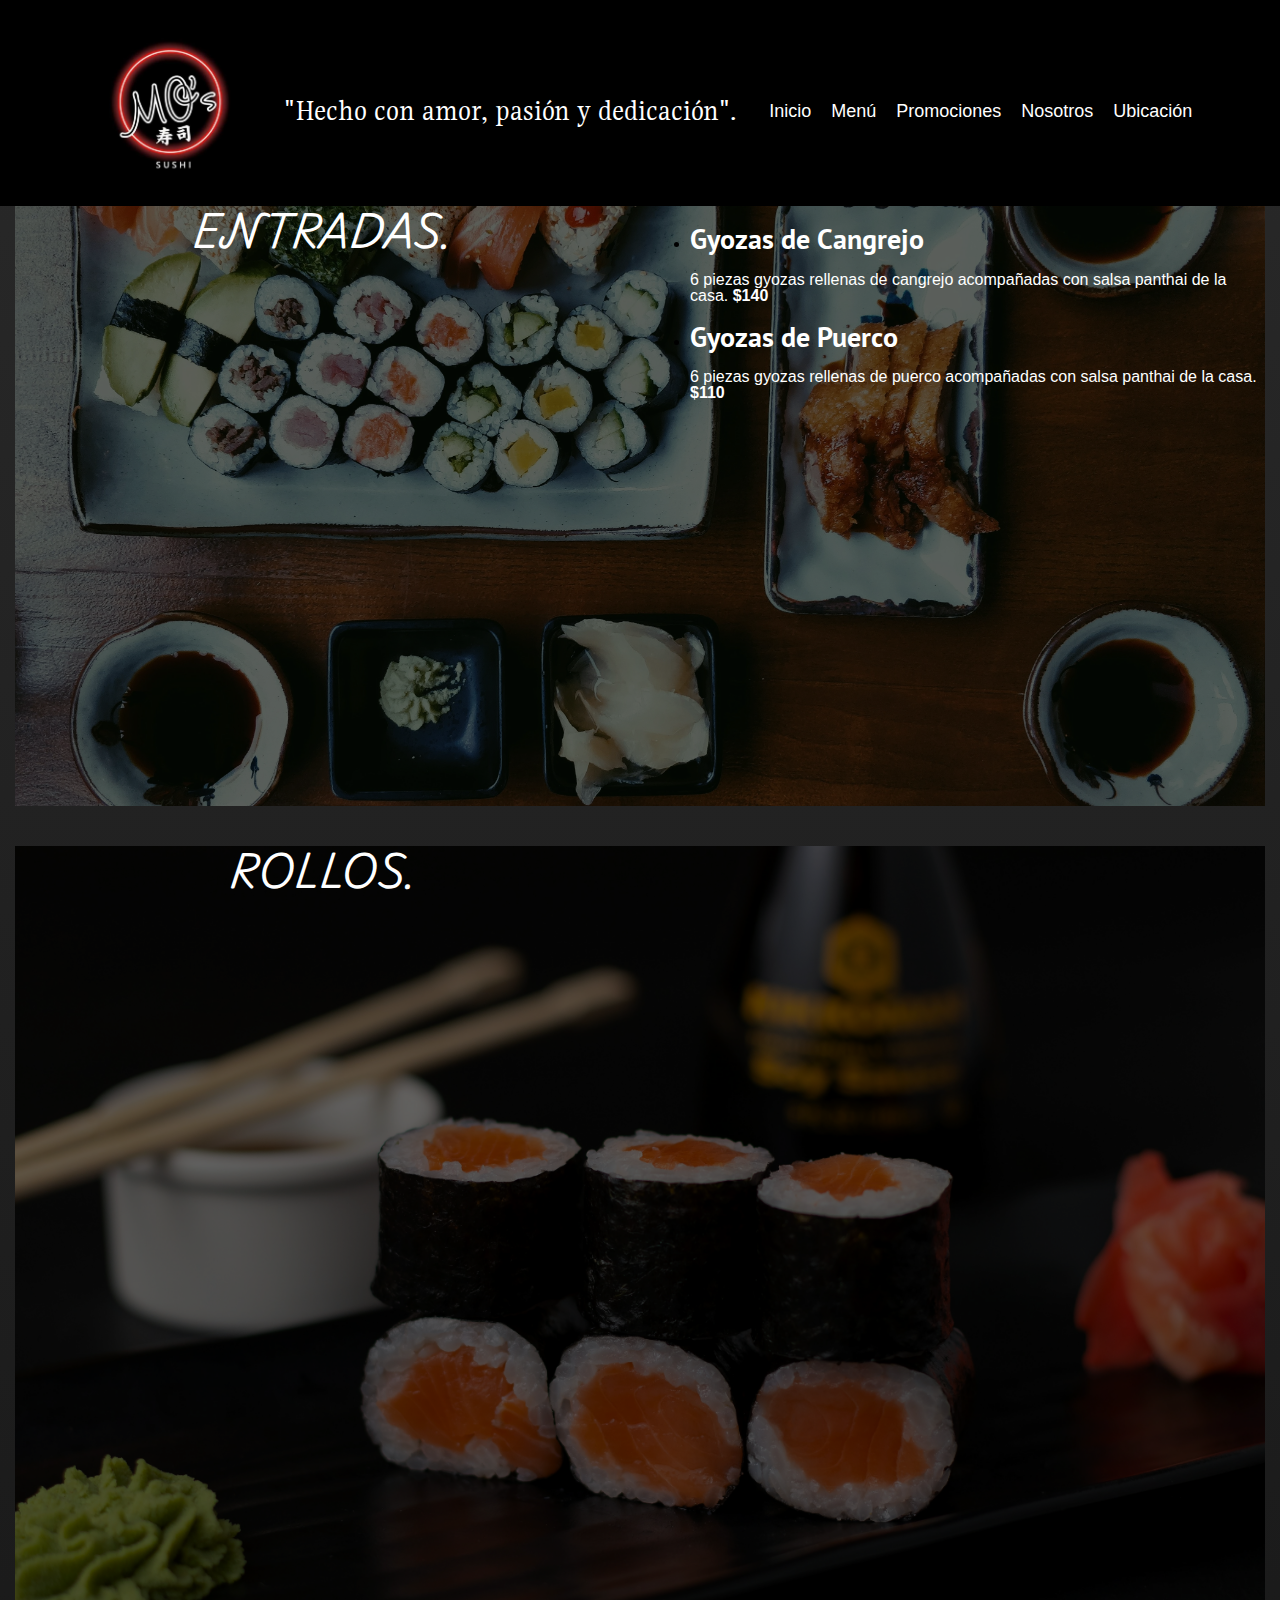
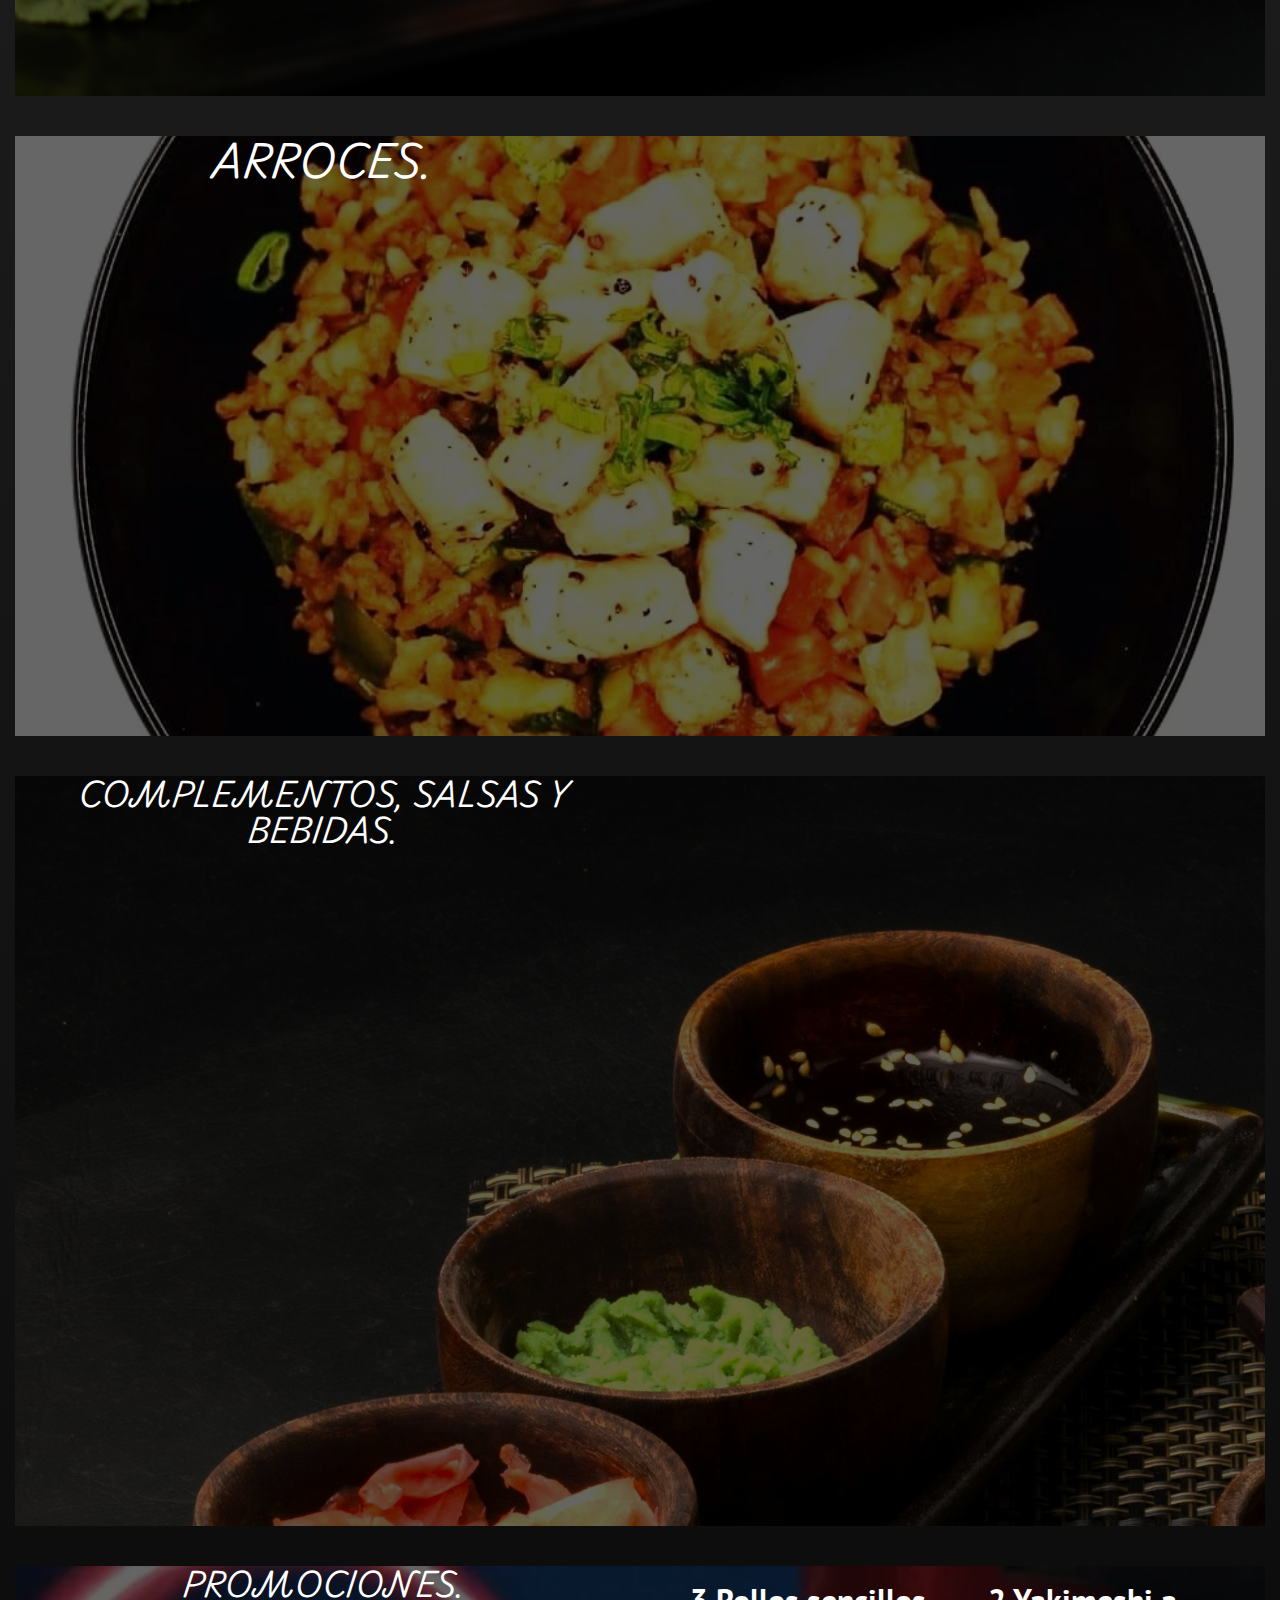
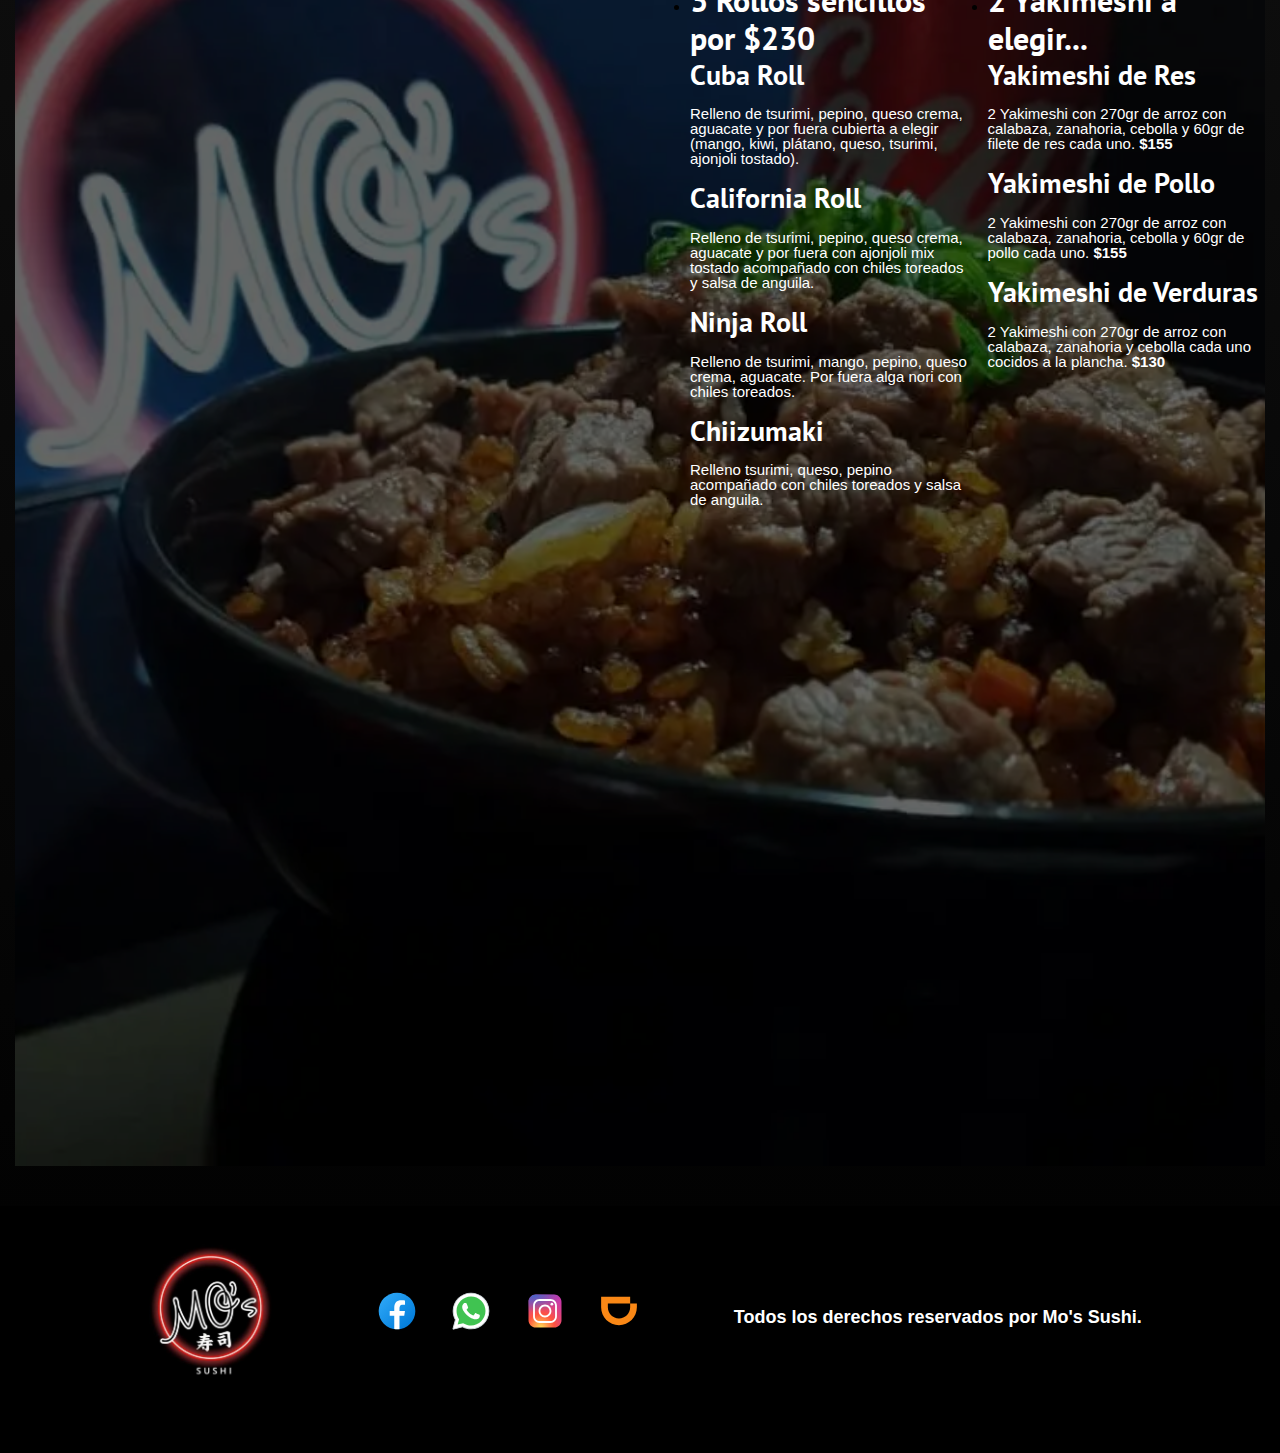
==== commit def9100e: "Se actualizaron títulos con otras fuentes, iconos, imagenes, ubicación, texto de horario y de la sec" ====
--- a/menu.html
+++ b/menu.html
@@ -10,6 +10,8 @@
     <link rel="stylesheet" href="css/normalize.css">
     <link rel="preload" href="css/styles.css" as="style">
     <link rel="stylesheet" href="css/styles.css">
+    <link rel="preconnect" href="https://fonts.googleapis.com">
+    <link rel="preconnect" href="https://fonts.gstatic.com" crossorigin>
     <link rel="preload"
         href="https://fonts.googleapis.com/css2?family=PT+Sans:ital,wght@0,400;0,700;1,400;1,700&display=swap"
         crossorigin="crossorigin" as="font">
@@ -25,6 +27,13 @@
         crossorigin="crossorigin" as="font">
     <link href="https://fonts.googleapis.com/css2?family=Playwrite+DK+Loopet:wght@100..400&display=swap"
         rel="stylesheet" as="font">
+    <link rel="preload" href="https://fonts.googleapis.com/css2?family=Gupter&display=swap" crossorigin="crossorigin" as="font">
+    <link href="https://fonts.googleapis.com/css2?family=Gupter&display=swap" rel="stylesheet" as="font">
+
+    <!-- <link href="https://cdn.jsdelivr.net/npm/bootstrap@5.3.3/dist/css/bootstrap.min.css" rel="stylesheet">
+    <link href="https://getbootstrap.com/docs/5.3/assets/css/docs.css" rel="stylesheet">
+<script src="https://cdn.jsdelivr.net/npm/bootstrap@5.3.3/dist/js/bootstrap.bundle.min.js"></script> -->
+
 </head>
 
 <body>
@@ -35,17 +44,17 @@
                     <picture>
                         <source loading="lazy" srcset="src/mos.webp" type="image/webp">
                         <img class="logo" src="src/mos.jpg" alt="Logotipo">
-                    </picture>
-                    <p class="slogan">Hecho con amor, pasión y dedicación.</p>
+                    </picture>           
                 </a>
+                <p class="slogan">"Hecho con amor, pasión y dedicación".</p>
                 <div class="nav-bg">
-                    <nav class="navegacion">
+                     <nav class="navegacion">
                         <a href="index.html" class="navegacion__enlace">Inicio</a>
                         <a href="menu.html" class="navegacion__enlace">Menú</a>
                         <a href="promo.html" class="navegacion__enlace">Promociones</a>
                         <a href="nosotros.html" class="navegacion__enlace">Nosotros</a>
                         <a href="ubicacion.html" class="navegacion__enlace">Ubicación</a>
-                    </nav>
+                    </nav> 
                 </div>
             </div>
         </div>
@@ -195,40 +204,24 @@
                 </a>
                 <div class="iconos">
                     <a href="https://www.facebook.com/profile.php?id=100039677903976&mibextid=ZbWKwL">
-                        <svg xmlns="http://www.w3.org/2000/svg" class="icon icon-tabler icon-tabler-brand-facebook"
-                            width="44" height="44" viewBox="0 0 24 24" stroke-width="1.5" stroke="#002999" fill="none"
-                            stroke-linecap="round" stroke-linejoin="round">
-                            <path stroke="none" d="M0 0h24v24H0z" fill="none" />
-                            <path d="M7 10v4h3v7h4v-7h3l1 -4h-4v-2a1 1 0 0 1 1 -1h3v-4h-3a5 5 0 0 0 -5 5v2h-3" />
+                    <svg xmlns="http://www.w3.org/2000/svg" x="0px" y="0px" width="44" height="44" viewBox="0 0 48 48">
+                        <linearGradient id="Ld6sqrtcxMyckEl6xeDdMa_uLWV5A9vXIPu_gr1" x1="9.993" x2="40.615" y1="9.993" y2="40.615" gradientUnits="userSpaceOnUse"><stop offset="0" stop-color="#2aa4f4"></stop><stop offset="1" stop-color="#007ad9"></stop></linearGradient><path fill="url(#Ld6sqrtcxMyckEl6xeDdMa_uLWV5A9vXIPu_gr1)" d="M24,4C12.954,4,4,12.954,4,24s8.954,20,20,20s20-8.954,20-20S35.046,4,24,4z"></path><path fill="#fff" d="M26.707,29.301h5.176l0.813-5.258h-5.989v-2.874c0-2.184,0.714-4.121,2.757-4.121h3.283V12.46 c-0.577-0.078-1.797-0.248-4.102-0.248c-4.814,0-7.636,2.542-7.636,8.334v3.498H16.06v5.258h4.948v14.452 C21.988,43.9,22.981,44,24,44c0.921,0,1.82-0.084,2.707-0.204V29.301z"></path>
                         </svg>
                     </a>
                     <a href="https://wa.me/5525052828?text=Bienvenido%20a%20Sushi%20Mo%27s%2C%20%C2%BFEn%20qu%C3%A9%20puedo%20servirle%3F">
-                        <svg xmlns="http://www.w3.org/2000/svg" class="icon icon-tabler icon-tabler-brand-whatsapp"
-                            width="44" height="44" viewBox="0 0 24 24" stroke-width="1.5" stroke="#002999" fill="none"
-                            stroke-linecap="round" stroke-linejoin="round">
-                            <path stroke="none" d="M0 0h24v24H0z" fill="none" />
-                            <path d="M3 21l1.65 -3.8a9 9 0 1 1 3.4 2.9l-5.05 .9" />
-                            <path
-                                d="M9 10a.5 .5 0 0 0 1 0v-1a.5 .5 0 0 0 -1 0v1a5 5 0 0 0 5 5h1a.5 .5 0 0 0 0 -1h-1a.5 .5 0 0 0 0 1" />
+                    <svg xmlns="http://www.w3.org/2000/svg" x="0px" y="0px" width="44" height="44" viewBox="0 0 48 48">
+                        <path fill="#fff" d="M4.868,43.303l2.694-9.835C5.9,30.59,5.026,27.324,5.027,23.979C5.032,13.514,13.548,5,24.014,5c5.079,0.002,9.845,1.979,13.43,5.566c3.584,3.588,5.558,8.356,5.556,13.428c-0.004,10.465-8.522,18.98-18.986,18.98c-0.001,0,0,0,0,0h-0.008c-3.177-0.001-6.3-0.798-9.073-2.311L4.868,43.303z"></path><path fill="#fff" d="M4.868,43.803c-0.132,0-0.26-0.052-0.355-0.148c-0.125-0.127-0.174-0.312-0.127-0.483l2.639-9.636c-1.636-2.906-2.499-6.206-2.497-9.556C4.532,13.238,13.273,4.5,24.014,4.5c5.21,0.002,10.105,2.031,13.784,5.713c3.679,3.683,5.704,8.577,5.702,13.781c-0.004,10.741-8.746,19.48-19.486,19.48c-3.189-0.001-6.344-0.788-9.144-2.277l-9.875,2.589C4.953,43.798,4.911,43.803,4.868,43.803z"></path><path fill="#cfd8dc" d="M24.014,5c5.079,0.002,9.845,1.979,13.43,5.566c3.584,3.588,5.558,8.356,5.556,13.428c-0.004,10.465-8.522,18.98-18.986,18.98h-0.008c-3.177-0.001-6.3-0.798-9.073-2.311L4.868,43.303l2.694-9.835C5.9,30.59,5.026,27.324,5.027,23.979C5.032,13.514,13.548,5,24.014,5 M24.014,42.974C24.014,42.974,24.014,42.974,24.014,42.974C24.014,42.974,24.014,42.974,24.014,42.974 M24.014,42.974C24.014,42.974,24.014,42.974,24.014,42.974C24.014,42.974,24.014,42.974,24.014,42.974 M24.014,4C24.014,4,24.014,4,24.014,4C12.998,4,4.032,12.962,4.027,23.979c-0.001,3.367,0.849,6.685,2.461,9.622l-2.585,9.439c-0.094,0.345,0.002,0.713,0.254,0.967c0.19,0.192,0.447,0.297,0.711,0.297c0.085,0,0.17-0.011,0.254-0.033l9.687-2.54c2.828,1.468,5.998,2.243,9.197,2.244c11.024,0,19.99-8.963,19.995-19.98c0.002-5.339-2.075-10.359-5.848-14.135C34.378,6.083,29.357,4.002,24.014,4L24.014,4z"></path><path fill="#40c351" d="M35.176,12.832c-2.98-2.982-6.941-4.625-11.157-4.626c-8.704,0-15.783,7.076-15.787,15.774c-0.001,2.981,0.833,5.883,2.413,8.396l0.376,0.597l-1.595,5.821l5.973-1.566l0.577,0.342c2.422,1.438,5.2,2.198,8.032,2.199h0.006c8.698,0,15.777-7.077,15.78-15.776C39.795,19.778,38.156,15.814,35.176,12.832z"></path><path fill="#fff" fill-rule="evenodd" d="M19.268,16.045c-0.355-0.79-0.729-0.806-1.068-0.82c-0.277-0.012-0.593-0.011-0.909-0.011c-0.316,0-0.83,0.119-1.265,0.594c-0.435,0.475-1.661,1.622-1.661,3.956c0,2.334,1.7,4.59,1.937,4.906c0.237,0.316,3.282,5.259,8.104,7.161c4.007,1.58,4.823,1.266,5.693,1.187c0.87-0.079,2.807-1.147,3.202-2.255c0.395-1.108,0.395-2.057,0.277-2.255c-0.119-0.198-0.435-0.316-0.909-0.554s-2.807-1.385-3.242-1.543c-0.435-0.158-0.751-0.237-1.068,0.238c-0.316,0.474-1.225,1.543-1.502,1.859c-0.277,0.317-0.554,0.357-1.028,0.119c-0.474-0.238-2.002-0.738-3.815-2.354c-1.41-1.257-2.362-2.81-2.639-3.285c-0.277-0.474-0.03-0.731,0.208-0.968c0.213-0.213,0.474-0.554,0.712-0.831c0.237-0.277,0.316-0.475,0.474-0.791c0.158-0.317,0.079-0.594-0.04-0.831C20.612,19.329,19.69,16.983,19.268,16.045z" clip-rule="evenodd"></path>
                         </svg>
                     </a>
                     <a href="https://www.instagram.com/invites/contact/?igsh=rjx7z2upl3a8&utm_content=nuzlxtv">
-                        <svg xmlns="http://www.w3.org/2000/svg" class="icon icon-tabler icon-tabler-brand-instagram"
-                            width="44" height="44" viewBox="0 0 24 24" stroke-width="1.5" stroke="#002999" fill="none"
-                            stroke-linecap="round" stroke-linejoin="round">
-                            <path stroke="none" d="M0 0h24v24H0z" fill="none" />
-                            <path d="M4 4m0 4a4 4 0 0 1 4 -4h8a4 4 0 0 1 4 4v8a4 4 0 0 1 -4 4h-8a4 4 0 0 1 -4 -4z" />
-                            <path d="M12 12m-3 0a3 3 0 1 0 6 0a3 3 0 1 0 -6 0" />
-                            <path d="M16.5 7.5l0 .01" />
+                    <svg xmlns="http://www.w3.org/2000/svg" x="0px" y="0px" width="44" height="44" viewBox="0 0 48 48">
+                        <radialGradient id="yOrnnhliCrdS2gy~4tD8ma_Xy10Jcu1L2Su_gr1" cx="19.38" cy="42.035" r="44.899" gradientUnits="userSpaceOnUse"><stop offset="0" stop-color="#fd5"></stop><stop offset=".328" stop-color="#ff543f"></stop><stop offset=".348" stop-color="#fc5245"></stop><stop offset=".504" stop-color="#e64771"></stop><stop offset=".643" stop-color="#d53e91"></stop><stop offset=".761" stop-color="#cc39a4"></stop><stop offset=".841" stop-color="#c837ab"></stop></radialGradient><path fill="url(#yOrnnhliCrdS2gy~4tD8ma_Xy10Jcu1L2Su_gr1)" d="M34.017,41.99l-20,0.019c-4.4,0.004-8.003-3.592-8.008-7.992l-0.019-20	c-0.004-4.4,3.592-8.003,7.992-8.008l20-0.019c4.4-0.004,8.003,3.592,8.008,7.992l0.019,20	C42.014,38.383,38.417,41.986,34.017,41.99z"></path><radialGradient id="yOrnnhliCrdS2gy~4tD8mb_Xy10Jcu1L2Su_gr2" cx="11.786" cy="5.54" r="29.813" gradientTransform="matrix(1 0 0 .6663 0 1.849)" gradientUnits="userSpaceOnUse"><stop offset="0" stop-color="#4168c9"></stop><stop offset=".999" stop-color="#4168c9" stop-opacity="0"></stop></radialGradient><path fill="url(#yOrnnhliCrdS2gy~4tD8mb_Xy10Jcu1L2Su_gr2)" d="M34.017,41.99l-20,0.019c-4.4,0.004-8.003-3.592-8.008-7.992l-0.019-20	c-0.004-4.4,3.592-8.003,7.992-8.008l20-0.019c4.4-0.004,8.003,3.592,8.008,7.992l0.019,20	C42.014,38.383,38.417,41.986,34.017,41.99z"></path><path fill="#fff" d="M24,31c-3.859,0-7-3.14-7-7s3.141-7,7-7s7,3.14,7,7S27.859,31,24,31z M24,19c-2.757,0-5,2.243-5,5	s2.243,5,5,5s5-2.243,5-5S26.757,19,24,19z"></path><circle cx="31.5" cy="16.5" r="1.5" fill="#fff"></circle><path fill="#fff" d="M30,37H18c-3.859,0-7-3.14-7-7V18c0-3.86,3.141-7,7-7h12c3.859,0,7,3.14,7,7v12	C37,33.86,33.859,37,30,37z M18,13c-2.757,0-5,2.243-5,5v12c0,2.757,2.243,5,5,5h12c2.757,0,5-2.243,5-5V18c0-2.757-2.243-5-5-5H18z"></path>
                         </svg>
                     </a>
                     <a href="https://c-h5.didi-food.com/es-MX/deeplink?appName=sodaCustomer&path=businessPage&shopId=5764607648679593712">
-                        <svg xmlns="http://www.w3.org/2000/svg" class="icon icon-tabler icon-tabler-letter-d" width="44"
-                            height="44" viewBox="0 0 24 24" stroke-width="1.5" stroke="#002999" fill="none"
-                            stroke-linecap="round" stroke-linejoin="round">
-                            <path stroke="none" d="M0 0h24v24H0z" fill="none" />
-                            <path d="M7 4h6a5 5 0 0 1 5 5v6a5 5 0 0 1 -5 5h-6v-16" />
-                        </svg>
+                    <svg xmlns="http://www.w3.org/2000/svg" x="0px" y="0px" width="44" height="44" viewBox="0 0 48 48">
+                        <path fill="#fa8816" stroke="fff" stroke-linecap="round" stroke-linejoin="round" d="M36.17 15.92V8.588H4.5v11.323c0 10.752 8.748 19.5 19.5 19.5s19.5-8.748 19.5-19.5v-3.993zm-.001 3.991c0 6.71-5.46 12.17-12.17 12.17s-12.168-5.46-12.168-12.17V15.92H36.17z"/>
+                      </svg>
                     </a>
                 </div>
                 <p class="parrafo-footer">Todos los derechos reservados por Mo's Sushi. </p>
--- a/css/styles.css
+++ b/css/styles.css
@@ -1,7 +1,8 @@
 :root {
     --fuenteTit: 'PT Sans', sans-serif;
     --fuentePar: 'Open Sand', sans-serif;
-    --slogP: "Playwrite DK Loopet";
+    --slogP: "Gupter", serif;
+    --slogP2: "Playwrite DK Loopet";
     --sec: #00144d;
     --sec2: #002999;
     --secC: #528ab8;
@@ -55,7 +56,7 @@
 
 h2 {
     font-size: 4rem;
-    font-family: var(--slogP);
+    font-family: var(--slogP2);
 }
 
 h3 {
@@ -102,15 +103,15 @@
 }
 
 .slogan {
-    font-size: 1.2rem;
+    font-size: 3rem;
     font-family: var(--slogP);
 }
 
 .header {
-    background-color: var(--sec);
-    -webkit-box-shadow: inset 0px 14px 50px -3px rgba(110,245,250,1);
+    background-color: var(--neg);
+     /* -webkit-box-shadow: inset 0px 14px 50px -3px rgba(110,245,250,1);
     -moz-box-shadow: inset 0px 14px 50px -3px rgba(110,245,250,1);
-    box-shadow: inset 0px 14px 50px -3px rgba(110,245,250,1);
+    box-shadow: inset 0px 14px 50px -3px rgba(110,245,250,1);  */
 }
 
 @media(min-width: 768px) {
@@ -429,7 +430,6 @@
 
 .texto {
     font-family: var(--slogP);
-    font-size: 1.2rem;
 }
 
 .pading {
@@ -445,6 +445,14 @@
 
 .cursiva {
     font-family: var(--slogP);
+    font-weight:400;
+    font-style:italic;
+}
+.cursiva2 {
+    font-family: var(--slogP);
+    font-weight:400;
+    font-style:italic;
+    font-size: 2rem;
 }
 
 @media(min-width: 768px) {
@@ -461,7 +469,7 @@
 }
 
 .imagenPedido {
-    height: 60rem;
+    height: 100%;
 }
 
 .sidebar {
--- a/css/styles.css
+++ b/css/styles.css
@@ -1,7 +1,8 @@
 :root {
     --fuenteTit: 'PT Sans', sans-serif;
     --fuentePar: 'Open Sand', sans-serif;
-    --slogP: "Playwrite DK Loopet";
+    --slogP: "Gupter", serif;
+    --slogP2: "Playwrite DK Loopet";
     --sec: #00144d;
     --sec2: #002999;
     --secC: #528ab8;
@@ -55,7 +56,7 @@
 
 h2 {
     font-size: 4rem;
-    font-family: var(--slogP);
+    font-family: var(--slogP2);
 }
 
 h3 {
@@ -102,15 +103,15 @@
 }
 
 .slogan {
-    font-size: 1.2rem;
+    font-size: 3rem;
     font-family: var(--slogP);
 }
 
 .header {
-    background-color: var(--sec);
-    -webkit-box-shadow: inset 0px 14px 50px -3px rgba(110,245,250,1);
+    background-color: var(--neg);
+     /* -webkit-box-shadow: inset 0px 14px 50px -3px rgba(110,245,250,1);
     -moz-box-shadow: inset 0px 14px 50px -3px rgba(110,245,250,1);
-    box-shadow: inset 0px 14px 50px -3px rgba(110,245,250,1);
+    box-shadow: inset 0px 14px 50px -3px rgba(110,245,250,1);  */
 }
 
 @media(min-width: 768px) {
@@ -429,7 +430,6 @@
 
 .texto {
     font-family: var(--slogP);
-    font-size: 1.2rem;
 }
 
 .pading {
@@ -445,6 +445,14 @@
 
 .cursiva {
     font-family: var(--slogP);
+    font-weight:400;
+    font-style:italic;
+}
+.cursiva2 {
+    font-family: var(--slogP);
+    font-weight:400;
+    font-style:italic;
+    font-size: 2rem;
 }
 
 @media(min-width: 768px) {
@@ -461,7 +469,7 @@
 }
 
 .imagenPedido {
-    height: 60rem;
+    height: 100%;
 }
 
 .sidebar {
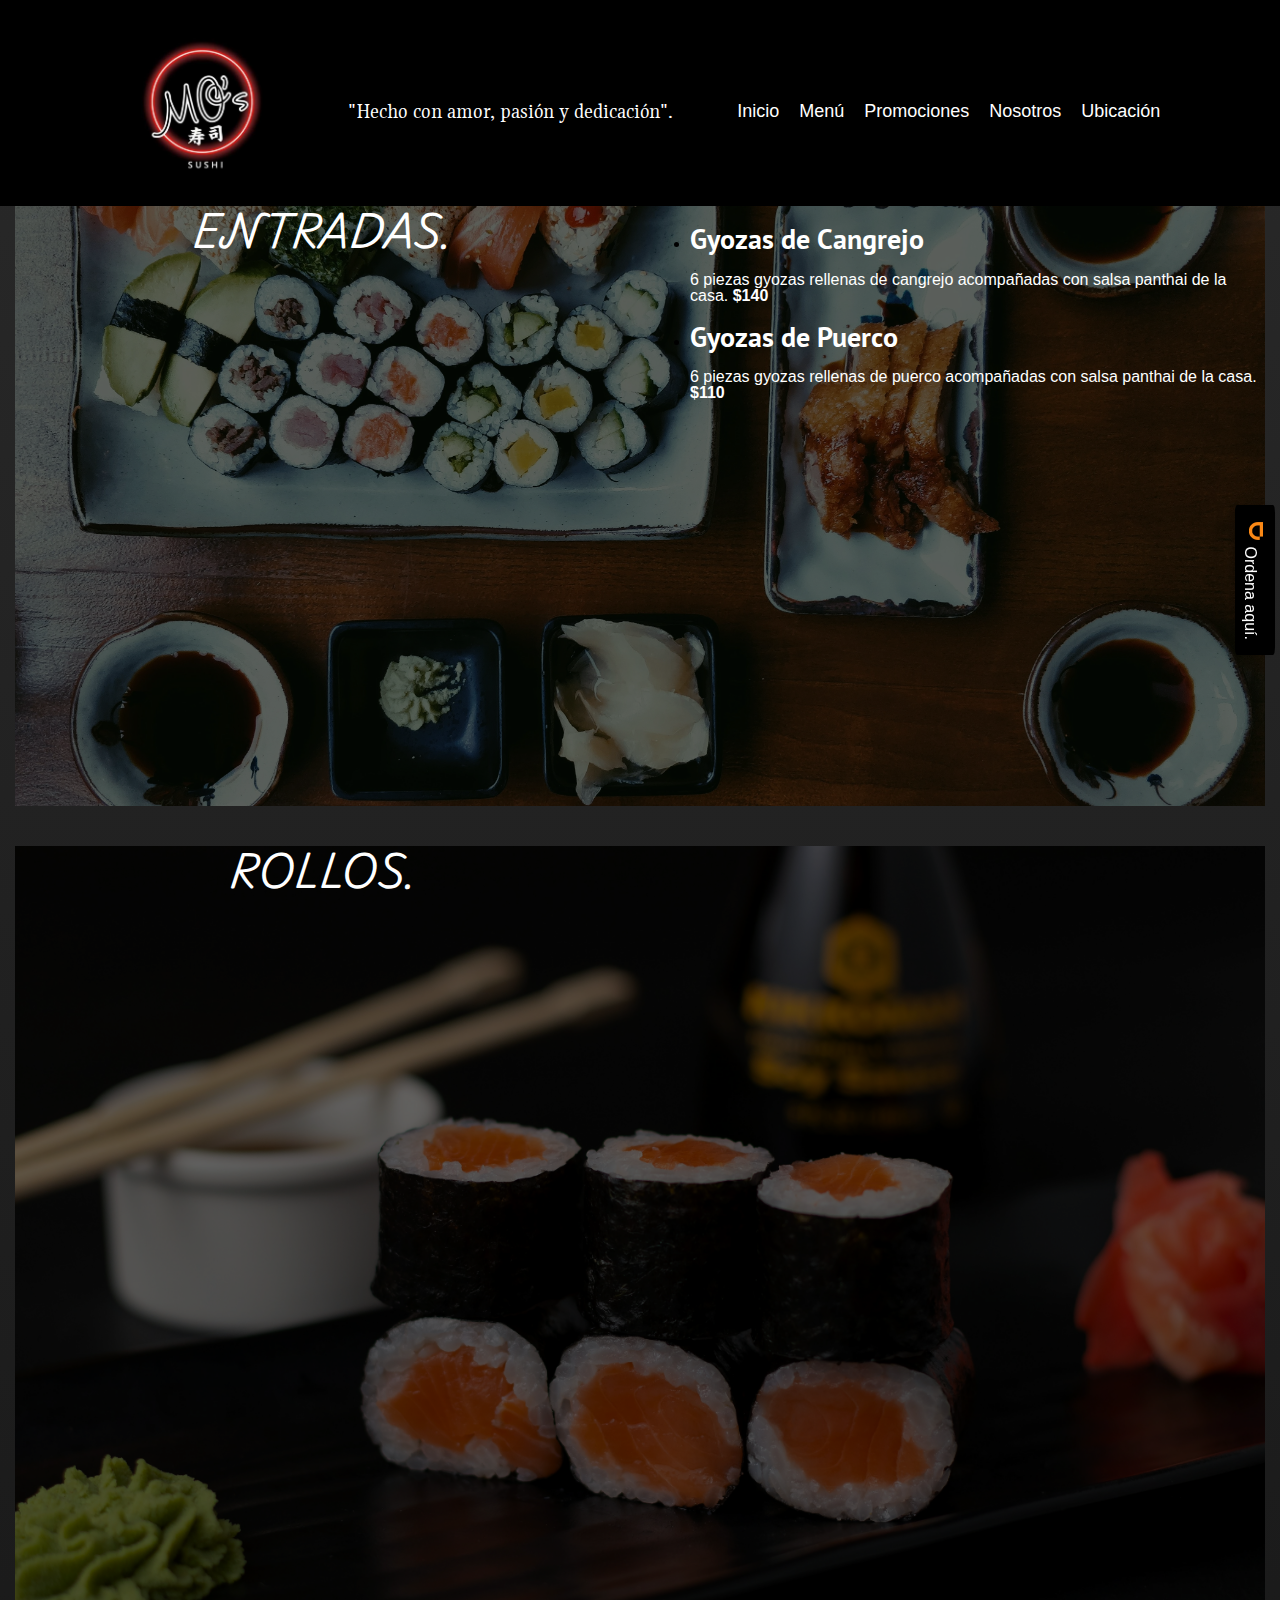
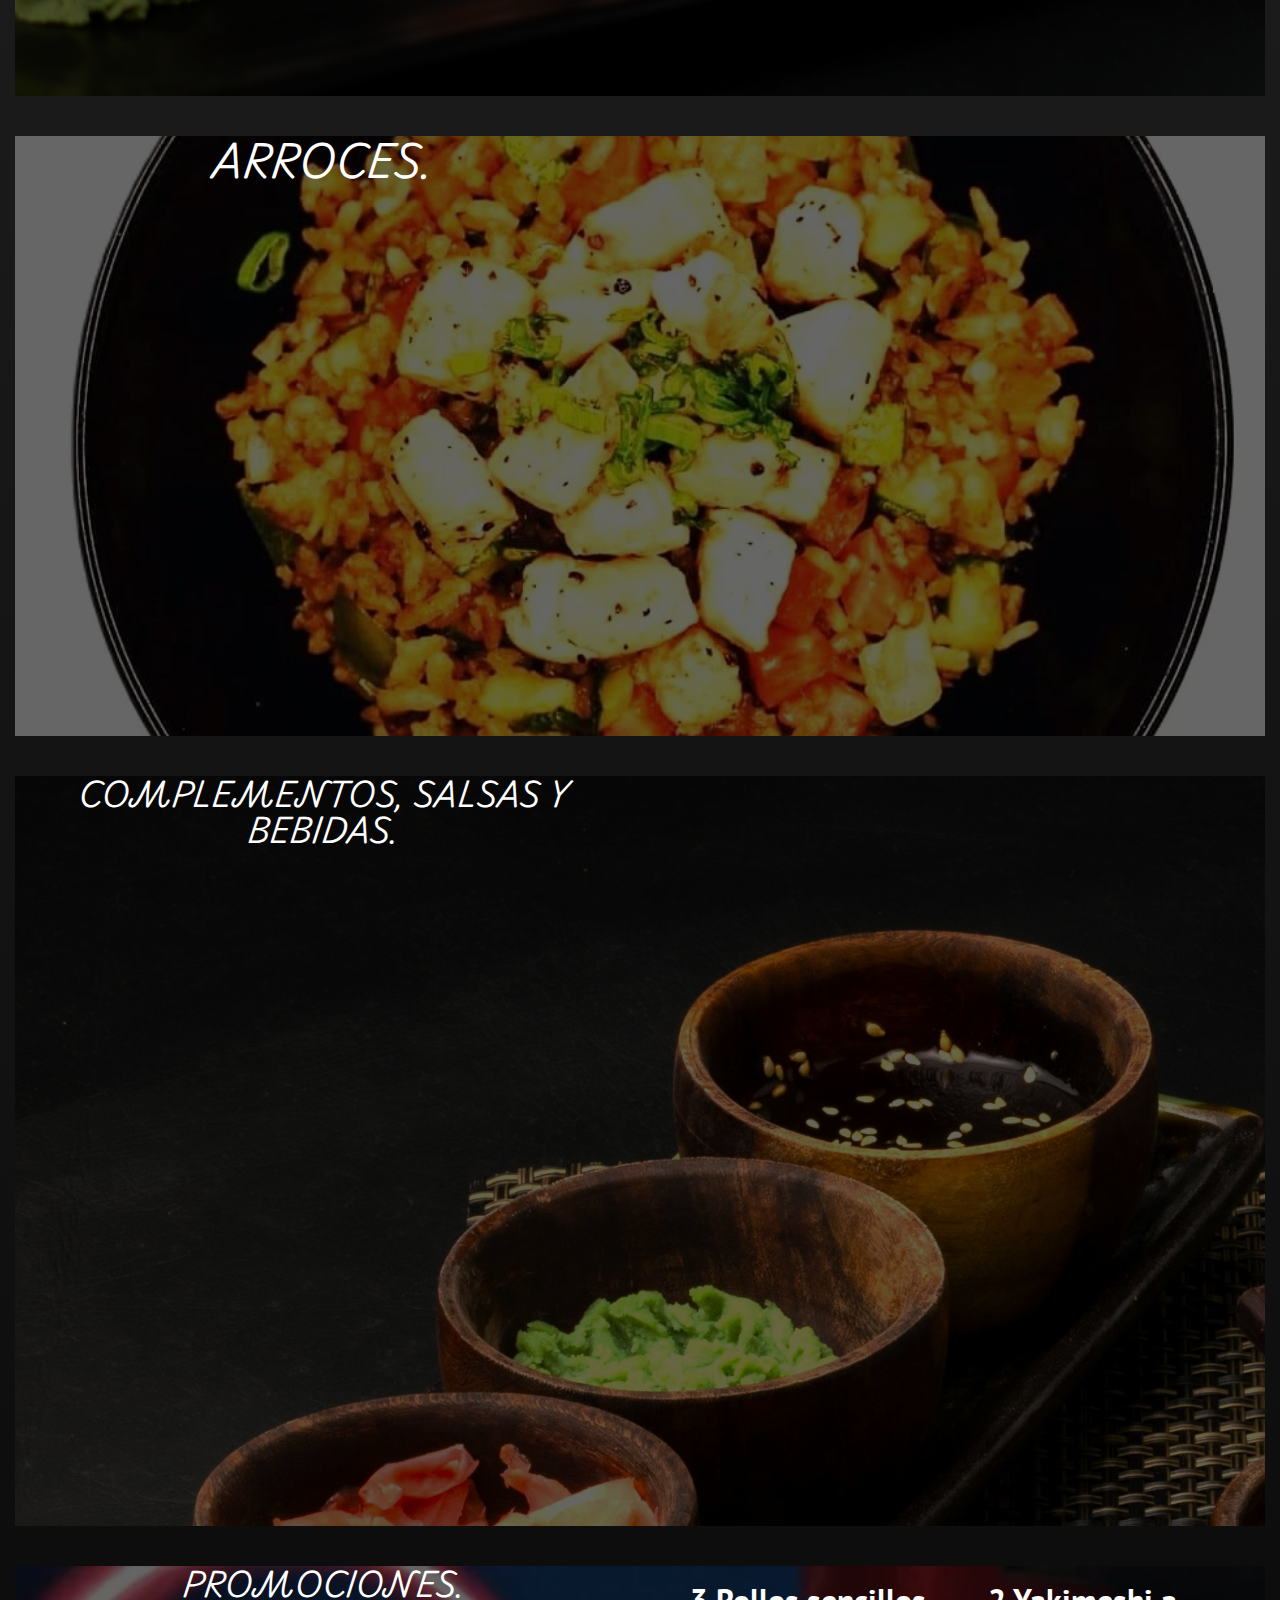
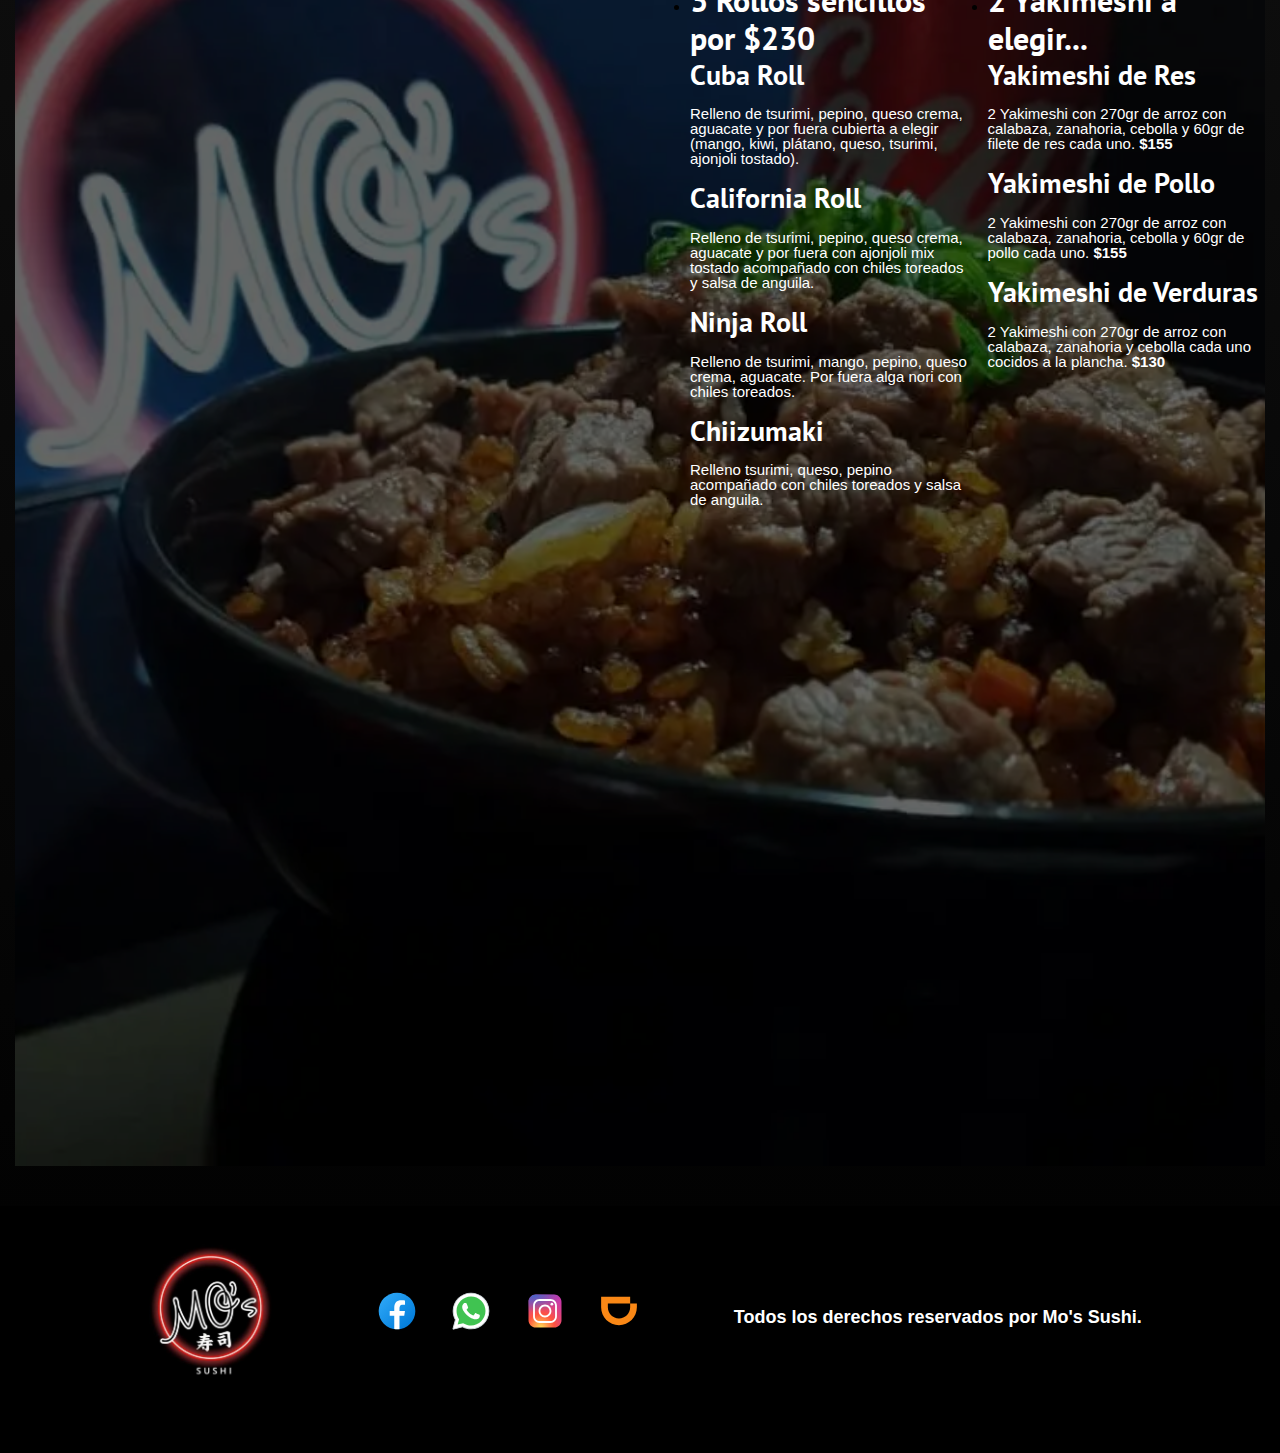
==== commit fd040101: "Se agrego el boton flotante y la funcionalidad para que aparezca y desaparezca" ====
--- a/menu.html
+++ b/menu.html
@@ -37,7 +37,7 @@
 </head>
 
 <body>
-    <header class="header centro">
+    <header id="header" class="header centro">
         <div class="contenedor">
             <div class="barra">
                 <a href="index.html">
@@ -60,7 +60,16 @@
         </div>
     </header>
 
-    <main class="separador">
+    <main id="main" class="separador">
+        <a id="floatingButton" class="flotante no-margin no-padding" href="https://c-h5.didi-food.com/es-MX/deeplink?appName=sodaCustomer&path=businessPage&shopId=5764607648679593712">
+            <p class="centro">
+                <svg xmlns="http://www.w3.org/2000/svg" x="0px" y="0px" width="22" height="22" viewBox="0 0 48 48">
+                    <path fill="#fa8816" stroke="fff" stroke-linecap="round" stroke-linejoin="round"
+                        d="M36.17 15.92V8.588H4.5v11.323c0 10.752 8.748 19.5 19.5 19.5s19.5-8.748 19.5-19.5v-3.993zm-.001 3.991c0 6.71-5.46 12.17-12.17 12.17s-12.168-5.46-12.168-12.17V15.92H36.17z" />
+                </svg>
+                Ordena aquí.
+            </p>
+        </a>
         <div class="espacio">
             <section class="fondo-entrada">
                 <div class="oscuro acomodar">
@@ -193,7 +202,7 @@
         </div>
     </main>
 
-    <footer class="footer">
+    <footer id="footer" class="footer">
         <div class="contenedor">
             <div class="barra">
                 <a href="index.html">
--- a/css/styles.css
+++ b/css/styles.css
@@ -103,15 +103,12 @@
 }
 
 .slogan {
-    font-size: 3rem;
+    font-size: 2.2rem;
     font-family: var(--slogP);
 }
 
 .header {
     background-color: var(--neg);
-     /* -webkit-box-shadow: inset 0px 14px 50px -3px rgba(110,245,250,1);
-    -moz-box-shadow: inset 0px 14px 50px -3px rgba(110,245,250,1);
-    box-shadow: inset 0px 14px 50px -3px rgba(110,245,250,1);  */
 }
 
 @media(min-width: 768px) {
@@ -231,6 +228,51 @@
     margin-top: 40rem;
 }
 
+.grid {
+    display: grid;
+    grid-template-columns: repeat(2, 1fr);
+    gap: 2rem;
+}
+@media(min-width: 768px) {
+    .grid {
+        grid-template-columns: repeat(3, 1fr);
+    }
+}
+.cuadro {
+    background-color: var(--mate);
+    padding: 1rem;
+    border-radius: .5rem;
+}
+.flotante{
+    position: fixed;
+    transform: rotate(90deg);
+    width: 15rem;
+    height: 4rem;
+    bottom: 19rem;
+    right: -5rem;
+    background-color: var(--neg);
+    border-radius: 5%;
+    display: flex; 
+    align-items: center; 
+    justify-content: center; 
+    text-align: center;
+    box-shadow: 0 4px 8px rgba(0,0,0,0.2);
+    transition: background-color 0.3s, transform 0.3s;
+}
+.flotante:hover{
+    background-color:var(--sec);
+    transform: rotate(90deg) scale(1.1);
+}
+.hidden {
+    opacity: 0;
+}
+@media(min-width: 768px) {
+    .flotante{
+        position: fixed;
+         opacity: 1; 
+         bottom: 30rem;
+    } }
+
 /*Parte menú*/
 .parrafoMenu {
     opacity: 0;
@@ -419,6 +461,10 @@
     }
 }
 
+.interlineado{
+    line-height: 1.6;
+    text-align: justify;
+}
 /*sección ubicación*/
 @media(min-width: 768px) {
     .cp {
--- a/css/styles.css
+++ b/css/styles.css
@@ -103,15 +103,12 @@
 }
 
 .slogan {
-    font-size: 3rem;
+    font-size: 2.2rem;
     font-family: var(--slogP);
 }
 
 .header {
     background-color: var(--neg);
-     /* -webkit-box-shadow: inset 0px 14px 50px -3px rgba(110,245,250,1);
-    -moz-box-shadow: inset 0px 14px 50px -3px rgba(110,245,250,1);
-    box-shadow: inset 0px 14px 50px -3px rgba(110,245,250,1);  */
 }
 
 @media(min-width: 768px) {
@@ -231,6 +228,51 @@
     margin-top: 40rem;
 }
 
+.grid {
+    display: grid;
+    grid-template-columns: repeat(2, 1fr);
+    gap: 2rem;
+}
+@media(min-width: 768px) {
+    .grid {
+        grid-template-columns: repeat(3, 1fr);
+    }
+}
+.cuadro {
+    background-color: var(--mate);
+    padding: 1rem;
+    border-radius: .5rem;
+}
+.flotante{
+    position: fixed;
+    transform: rotate(90deg);
+    width: 15rem;
+    height: 4rem;
+    bottom: 19rem;
+    right: -5rem;
+    background-color: var(--neg);
+    border-radius: 5%;
+    display: flex; 
+    align-items: center; 
+    justify-content: center; 
+    text-align: center;
+    box-shadow: 0 4px 8px rgba(0,0,0,0.2);
+    transition: background-color 0.3s, transform 0.3s;
+}
+.flotante:hover{
+    background-color:var(--sec);
+    transform: rotate(90deg) scale(1.1);
+}
+.hidden {
+    opacity: 0;
+}
+@media(min-width: 768px) {
+    .flotante{
+        position: fixed;
+         opacity: 1; 
+         bottom: 30rem;
+    } }
+
 /*Parte menú*/
 .parrafoMenu {
     opacity: 0;
@@ -419,6 +461,10 @@
     }
 }
 
+.interlineado{
+    line-height: 1.6;
+    text-align: justify;
+}
 /*sección ubicación*/
 @media(min-width: 768px) {
     .cp {
